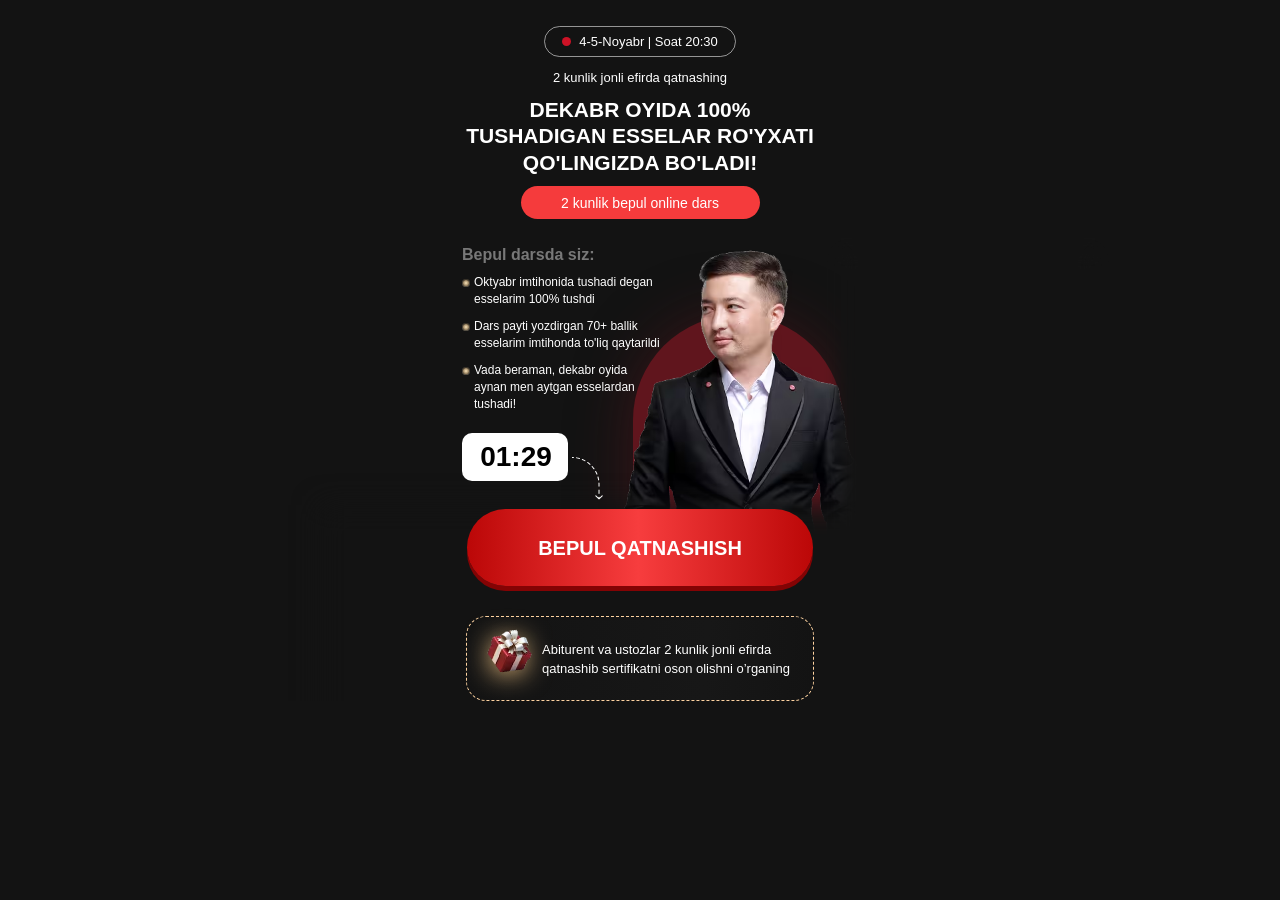
==== a/index.html @ e66f0b99 "push" ====
<!DOCTYPE html>
<html lang="uz">

<head>
  <meta charset="UTF-8" />
  <meta name="viewport" content="width=device-width, initial-scale=1.0" />
  <title>Jaloliddin Meliyev</title>

<!-- Meta Pixel Code -->
<script>
!function(f,b,e,v,n,t,s)
{if(f.fbq)return;n=f.fbq=function(){n.callMethod?
n.callMethod.apply(n,arguments):n.queue.push(arguments)};
if(!f._fbq)f._fbq=n;n.push=n;n.loaded=!0;n.version='2.0';
n.queue=[];t=b.createElement(e);t.async=!0;
t.src=v;s=b.getElementsByTagName(e)[0];
s.parentNode.insertBefore(t,s)}(window, document,'script',
'https://connect.facebook.net/en_US/fbevents.js');
fbq('init', '1679428626937444');
fbq('track', 'PageView');
</script>
<noscript><img height="1" width="1" style="display:none"
src="https://www.facebook.com/tr?id=1679428626937444&ev=PageView&noscript=1"
/></noscript>
<!-- End Meta Pixel Code -->
  <style>
body{font-family:Gilroy, sans-serif;background-color:#131313}.date__container, .date__top{display:flex;align-items:center}.center, .container, .date, .date__inner-list, .date__inner-text{position:relative}.date__inner{width:100%;position:relative;z-index:30}*{margin:0;padding:0;box-sizing:border-box}li, ul{list-style:none;text-decoration:none}.container{max-width:400px;width:100%;margin:0 auto;padding:0 10px}.date{color:#fff;overflow:hidden;display:flex;align-items:center;justify-content:center}.date__top-left{display:flex;align-items:center;justify-content:center;padding:7px 17.13px;border:1px solid #ffffff8c;border-radius:50px}.date__top-left-dot{background-color:#CD1226;width:9px;height:9px;border-radius:50%;margin-right:8px}.date__top-left-title{font-weight:500;font-size:13px}.date__inner-title{position:relative;z-index:31;font-weight:800;font-size:clamp(18.1px, 5.6vw, 21px);text-transform:uppercase;line-height:125%;margin-bottom:10px}.center{padding-top:28px}.date__inner-info{max-width:239px;justify-content:center;width:100%;margin-left:auto;margin-right:auto;display:flex;align-items:center;border-radius:30px;gap:9px;padding:8px 0 7px 0;background-color:#F53B3C;position:relative;z-index:30}.date__bottom-btn{font-weight:800;font-size:20px;border:none;cursor:pointer;border-radius:100px;background:linear-gradient(90deg, #BB0707 0%, #F73D3E 49.52%, #BB0707 100%);box-shadow:0px 5px 0px 0px #840304;width:100%;display:flex;align-items:center;justify-content:center;text-transform:uppercase;position:relative;margin-right:30px;color:white;padding:28px 0 26px;max-width:346px;z-index:30;margin-left:auto;margin-right:auto}.flex{display:flex;align-items:center;gap:54px;margin-bottom:25px}.date__timer{background-color:#fff;color:#000;padding:8px 7px 8px 9px;display:flex;align-items:center;justify-content:center;font-size:28px;width:106px;font-weight:700;border-radius:10px;position:relative;z-index:30}.date__inner-text{font-weight:500;font-size:13px;z-index:20;margin-bottom:12px}.flex{flex-direction:column-reverse;align-items:start;gap:28px}.date{padding-top:26px;text-align:center}.date__container{flex-direction:column;max-width:376px;padding-left:10px;padding-right:10px}.date__top{flex-direction:column;margin-bottom:13px}.date__inner-list{text-align:start;margin-bottom:20px;max-width:199px;width:100%;z-index:30;position:relative}.date__inner-item{font-size:12px;line-height:17px;font-weight:500;font-family:sans-serif;display:flex;align-items:start;gap:4px}.date__inner-item svg{margin-top:5px;flex-shrink:0}.date__inner-item:nth-child(2){margin-bottom:10px}.date__inner-item:nth-child(3){margin-bottom:10px}.date__inner-list-title{font-family:Gilroy, sans-serif;font-size:16px;line-height:16px;margin-bottom:11px;font-weight:800;color:#787878}.gradient{background:#131313;filter:blur(13.416369438171387px);width:200%;left:-40%;height:254px;position:absolute;bottom:-173px;z-index:20}.gradient-right{left:42%;bottom:-149px;transform:rotate(-90deg);filter:blur(7.416369438171387px)}.expert__img{position:absolute;top:30px;width:244px;height:341px;right:-47px;object-fit:contain;object-position:top;margin-left:auto;margin-right:auto;z-index:20}.date__inner-info-text{margin-bottom:0px;text-align:center;font-size:14px;font-weight:500;line-height:18px;font-family:sans-serif}.date__speaker-bg{background:var(--color-red-43, #60151D);border-radius:3000px;height:300px;width:210px;position:absolute;box-shadow:0px 4px 60px 0px #60151D80;top:96px;left:171px}@media screen and (max-width:365px){.date__top-left-title{font-size:11px}}.bonus_sec{position:relative;z-index:30;display:flex;align-items:center;gap:10px;padding:20px 23px 18px 21px;background:linear-gradient(92.38deg, #131313 0.55%, #171717 69.03%, #131313 100%);border:1px dashed #FDD2A0;border-radius:20px;max-width:fit-content;width:100%;margin:0 auto;text-align:left;color:#fff}.bonus_sec-text{margin:0;font-size:clamp(10.4px, 3vw, 13px);line-height:1.5;color:#fff}.gift__img{display:block;transform:translateY(-8px) rotate(12deg);width:44px;height:45px;object-fit:cover;position:relative}.bonus_sec::before{content:"";width:34px;height:34px;background-color:#DCB379;filter:blur(13px);position:absolute;top:22px;left:24px}.registerBtn{cursor:pointer}.timer__box{display:flex;align-items:center;position:relative}.timer__box svg{position:absolute;top:50%;z-index:21;right:-35px}@media (max-width:380px){.date{padding-top:15px}.date__inner-text{margin-bottom:8px}.center{padding-top:21px}.date__inner-list{max-width:175px;margin-bottom:28px}.date__inner-list-title{margin-bottom:14px}.date__inner-item{margin-bottom:14px}.bonus_sec{margin-bottom:24px}}@media (max-width:340px){.gradient-right{left:40%}.expert__img{left:119px}}
  </style>

  <link rel="preload" href="./css/main.css" as="style" onload="this.rel='stylesheet'" />
  <noscript>
    <link rel="stylesheet" href="./css/main.css" />
  </noscript>
</head>

<body>

  <main>
    <div class="date">
      <div class="container date__container">
        <div class="date__inner">
          <div class="date__top">
            <div class="date__top-left">
              <div class="date__top-left-dot"></div>
              <h4 class="date__top-left-title">4-5-Noyabr | Soat 20:30</h4>
            </div>
          </div>
          <p class="date__inner-text">2 kunlik jonli efirda qatnashing</p>
          <h1 class="date__inner-title">
       Dekabr oyida 100% tushadigan esselar ro'yxati qo'lingizda bo'ladi!
          </h1>
          <div class="date__inner-info">
            <p class="date__inner-info-text">
              2 kunlik bepul online dars
            </p>
          </div>
          <div class="center">
            <ul class="date__inner-list">
              <h2 class="date__inner-list-title">Bepul darsda siz:</h2>
              <li class="date__inner-item">
                <svg width="8" height="8" viewBox="0 0 8 8" fill="none" xmlns="http://www.w3.org/2000/svg">
                  <circle cx="4.00011" cy="4.00012" r="3.11111" fill="url(#paint0_radial_188_291)" />
                  <circle cx="4" cy="4" r="3.82222" stroke="url(#paint1_linear_188_291)" stroke-width="0.355556" />
                  <defs>
                    <radialGradient id="paint0_radial_188_291" cx="0" cy="0" r="1" gradientUnits="userSpaceOnUse"
                      gradientTransform="translate(4.00011 4.00012) rotate(90) scale(3.11111)">
                      <stop stop-color="#FCE6BB" />
                      <stop offset="1" stop-color="#897353" />
                    </radialGradient>
                    <linearGradient id="paint1_linear_188_291" x1="4" y1="0" x2="4" y2="8"
                      gradientUnits="userSpaceOnUse">
                      <stop stop-color="#897353" />
                      <stop offset="1" stop-color="#FDE8BF" />
                    </linearGradient>
                  </defs>
                </svg>
                <p>Oktyabr imtihonida tushadi degan esselarim 100% tushdi   </p>
              </li>
              <li class="date__inner-item">
                <svg width="8" height="8" viewBox="0 0 8 8" fill="none" xmlns="http://www.w3.org/2000/svg">
                  <circle cx="4.00011" cy="4.00012" r="3.11111" fill="url(#paint0_radial_188_291)" />
                  <circle cx="4" cy="4" r="3.82222" stroke="url(#paint1_linear_188_291)" stroke-width="0.355556" />
                  <defs>
                    <radialGradient id="paint0_radial_188_291" cx="0" cy="0" r="1" gradientUnits="userSpaceOnUse"
                      gradientTransform="translate(4.00011 4.00012) rotate(90) scale(3.11111)">
                      <stop stop-color="#FCE6BB" />
                      <stop offset="1" stop-color="#897353" />
                    </radialGradient>
                    <linearGradient id="paint1_linear_188_291" x1="4" y1="0" x2="4" y2="8"
                      gradientUnits="userSpaceOnUse">
                      <stop stop-color="#897353" />
                      <stop offset="1" stop-color="#FDE8BF" />
                    </linearGradient>
                  </defs>
                </svg>
                <p>Dars payti yozdirgan 70+ ballik esselarim imtihonda to'liq qaytarildi</p>
              </li>
              <li class="date__inner-item">
                <svg width="8" height="8" viewBox="0 0 8 8" fill="none" xmlns="http://www.w3.org/2000/svg">
                  <circle cx="4.00011" cy="4.00012" r="3.11111" fill="url(#paint0_radial_188_291)" />
                  <circle cx="4" cy="4" r="3.82222" stroke="url(#paint1_linear_188_291)" stroke-width="0.355556" />
                  <defs>
                    <radialGradient id="paint0_radial_188_291" cx="0" cy="0" r="1" gradientUnits="userSpaceOnUse"
                      gradientTransform="translate(4.00011 4.00012) rotate(90) scale(3.11111)">
                      <stop stop-color="#FCE6BB" />
                      <stop offset="1" stop-color="#897353" />
                    </radialGradient>
                    <linearGradient id="paint1_linear_188_291" x1="4" y1="0" x2="4" y2="8"
                      gradientUnits="userSpaceOnUse">
                      <stop stop-color="#897353" />
                      <stop offset="1" stop-color="#FDE8BF" />
                    </linearGradient>
                  </defs>
                </svg>
                <p>Vada beraman, dekabr oyida aynan men aytgan esselardan tushadi!</p>
              </li>
            </ul>

            <img src="./images/speaker.avif" alt="Speaker rasmi" loading="lazy" decoding="async"
              class="expert__img blur-up speakerImg" width="244" height="341">
            <div class="date__speaker-bg"></div>
            <div style="margin-bottom: 30px;">
              <div class="flex">
                <a href="https://t.me/+-ktaa3LgPiExYmMy" target="_blank" rel="noopener noreferrer"
                  style="display:flex;text-decoration:none" class="date__bottom-btn registerBtn">BEPUL QATNASHISH</a>
                <div class="timer__box">
                  <div class="date__timer timer" id="timer">01:30</div>
                  <svg width="31" height="43" viewBox="0 0 31 43" fill="none" xmlns="http://www.w3.org/2000/svg">
                    <path
                      d="M26.66 42.3149C26.8553 42.5101 27.1719 42.5102 27.3671 42.3149L30.5492 39.133C30.7445 38.9378 30.7445 38.6212 30.5492 38.4259C30.354 38.2306 30.0374 38.2306 29.8421 38.4259L27.0136 41.2542L24.1853 38.4257C23.99 38.2305 23.6734 38.2304 23.4781 38.4257C23.2829 38.621 23.2829 38.9375 23.4781 39.1328L26.66 42.3149ZM27.014 27.475L27.514 27.475L27.014 27.475ZM1.48858 1.03894C1.76432 1.0538 1.9999 0.842318 2.01476 0.566575C2.02963 0.290833 1.81814 0.0552519 1.5424 0.0403908L1.51549 0.539666L1.48858 1.03894ZM4.6086 0.378193C4.33625 0.332602 4.07851 0.516427 4.03291 0.78878C3.98732 1.06113 4.17115 1.31888 4.4435 1.36447L4.52605 0.871331L4.6086 0.378193ZM7.34189 2.01968C7.60737 2.0957 7.8842 1.94211 7.96021 1.67663C8.03623 1.41116 7.88264 1.13433 7.61717 1.05831L7.47953 1.539L7.34189 2.01968ZM10.5293 2.07361C10.2741 1.9681 9.98173 2.08945 9.87623 2.34465C9.77072 2.59984 9.89207 2.89224 10.1473 2.99774L10.3383 2.53568L10.5293 2.07361ZM12.8251 4.28622C13.0668 4.41977 13.371 4.33211 13.5045 4.09041C13.6381 3.84872 13.5504 3.54451 13.3087 3.41096L13.0669 3.84859L12.8251 4.28622ZM15.9203 5.05188C15.6951 4.89209 15.3829 4.94513 15.2232 5.17034C15.0634 5.39556 15.1164 5.70766 15.3416 5.86746L15.6309 5.45967L15.9203 5.05188ZM17.6657 7.72009C17.8716 7.904 18.1877 7.88612 18.3716 7.68014C18.5556 7.47416 18.5377 7.15808 18.3317 6.97416L17.9987 7.34712L17.6657 7.72009ZM20.5139 9.15323C20.3296 8.94751 20.0135 8.93007 19.8078 9.11429C19.6021 9.2985 19.5847 9.6146 19.7689 9.82032L20.1414 9.48677L20.5139 9.15323ZM21.6248 12.1417C21.7849 12.3667 22.0971 12.4193 22.3221 12.2592C22.5471 12.0991 22.5997 11.7869 22.4396 11.5619L22.0322 11.8518L21.6248 12.1417ZM24.0842 14.1711C23.9503 13.9296 23.646 13.8424 23.4045 13.9763C23.163 14.1102 23.0757 14.4145 23.2096 14.656L23.6469 14.4136L24.0842 14.1711ZM24.5019 17.332C24.6078 17.587 24.9003 17.708 25.1554 17.6021C25.4104 17.4962 25.5314 17.2037 25.4255 16.9486L24.9637 17.1403L24.5019 17.332ZM26.4449 19.8593C26.3685 19.594 26.0915 19.4408 25.8261 19.5172C25.5607 19.5936 25.4076 19.8706 25.4839 20.136L25.9644 19.9977L26.4449 19.8593ZM26.1433 23.0334C26.1892 23.3057 26.4473 23.4892 26.7195 23.4432C26.9918 23.3972 27.1753 23.1392 27.1293 22.8669L26.6363 22.9502L26.1433 23.0334ZM27.4715 25.9327C27.4562 25.6569 27.2203 25.4458 26.9446 25.461C26.6689 25.4763 26.4577 25.7122 26.473 25.9879L26.9722 25.9603L27.4715 25.9327ZM26.5139 29.2858C26.5139 29.5619 26.7378 29.7858 27.0139 29.7858C27.2901 29.7858 27.5139 29.5619 27.5139 29.2858L27.0139 29.2858L26.5139 29.2858ZM27.5138 32.9074C27.5138 32.6312 27.29 32.4074 27.0139 32.4074C26.7377 32.4074 26.5138 32.6312 26.5138 32.9074L27.0138 32.9074L27.5138 32.9074ZM26.5137 36.5289C26.5137 36.8051 26.7376 37.0289 27.0137 37.029C27.2899 37.029 27.5137 36.8051 27.5137 36.529L27.0137 36.529L26.5137 36.5289ZM27.5136 40.1506C27.5136 39.8744 27.2898 39.6506 27.0136 39.6505C26.7375 39.6505 26.5136 39.8744 26.5136 40.1505L27.0136 40.1505L27.5136 40.1506ZM0.000723284 0.50005L0.00144752 1.00005C0.500537 0.999328 0.996368 1.01241 1.48858 1.03894L1.51549 0.539666L1.5424 0.0403908C1.03179 0.0128714 0.517533 -0.00069876 -9.41606e-07 5.10443e-05L0.000723284 0.50005ZM4.52605 0.871331L4.4435 1.36447C5.42918 1.52947 6.39638 1.74895 7.34189 2.01968L7.47953 1.539L7.61717 1.05831C6.63563 0.777265 5.63166 0.549453 4.6086 0.378193L4.52605 0.871331ZM10.3383 2.53568L10.1473 2.99774C11.0671 3.37801 11.9608 3.80864 12.8251 4.28622L13.0669 3.84859L13.3087 3.41096C12.4118 2.91531 11.4841 2.46833 10.5293 2.07361L10.3383 2.53568ZM15.6309 5.45967L15.3416 5.86746C16.1511 6.44181 16.927 7.06053 17.6657 7.72009L17.9987 7.34712L18.3317 6.97416C17.5653 6.28985 16.7603 5.64786 15.9203 5.05188L15.6309 5.45967ZM20.1414 9.48677L19.7689 9.82032C20.4295 10.5581 21.0493 11.333 21.6248 12.1417L22.0322 11.8518L22.4396 11.5619C21.8424 10.7228 21.1993 9.91866 20.5139 9.15323L20.1414 9.48677ZM23.6469 14.4136L23.2096 14.656C23.6884 15.5196 24.1203 16.4127 24.5019 17.332L24.9637 17.1403L25.4255 16.9486C25.0294 15.9944 24.5811 15.0674 24.0842 14.1711L23.6469 14.4136ZM25.9644 19.9977L25.4839 20.136C25.756 21.0811 25.9769 22.048 26.1433 23.0334L26.6363 22.9502L27.1293 22.8669C26.9566 21.8441 26.7274 20.8405 26.4449 19.8593L25.9644 19.9977ZM26.9722 25.9603L26.473 25.9879C26.5002 26.4801 26.514 26.9759 26.514 27.475L27.014 27.475L27.514 27.475C27.514 26.9575 27.4997 26.4432 27.4715 25.9327L26.9722 25.9603ZM27.014 27.475L26.514 27.475L26.5139 29.2858L27.0139 29.2858L27.5139 29.2858L27.514 27.475L27.014 27.475ZM27.0138 32.9074L26.5138 32.9074L26.5137 36.5289L27.0137 36.529L27.5137 36.529L27.5138 32.9074L27.0138 32.9074ZM27.0136 40.1505L26.5136 40.1505L26.5136 41.9613L27.0136 41.9613L27.5136 41.9614L27.5136 40.1506L27.0136 40.1505Z"
                      fill="white" />
                  </svg>
                </div>
              </div>
            </div>
            <div class="gradient"></div>
            <div class="gradient gradient-right"></div>
          </div>
        </div>

        <a href="https://t.me/+-ktaa3LgPiExYmMy" target="_blank" rel="noopener noreferrer"
          style="display:flex;text-decoration:none" class="bonus_sec registerBtn">
          <img src="./images/gift.avif" alt="gift" width="67" height="58" loading="lazy" class="gift__img">
          <div>
            <p class="bonus_sec-text">Abiturent va ustozlar 2 kunlik jonli efirda <br> qatnashib sertifikatni oson olishni o’rganing</p>
          </div>
        </a>
      </div>
    </div>
  </main>

  <!-- ============ Modal ============ -->
  <!-- Registration form temporarily disabled.
<div id="registrationModal" class="homeModal registration-modal" style="display: none">
    <div class="homeModalOverlay registration-modal__overlay"></div>
    <div class="homeFormContainer registration-modal__container">
      <button class="closeButton registration-modal__close-button" id="closeModalBtn">
        <svg xmlns="http://www.w3.org/2000/svg" width="16" height="16" viewBox="0 0 12 12" fill="none">
          <path d="M1 11L11 1M1 1.00001L11 11" stroke="currentColor" stroke-width="1.5" stroke-linecap="round" />
        </svg>
      </button>
      <div class="homeFormTop registration-modal__top">
        <h1 class="homeFormTopTitle registration-modal__title">
          Ro'yxatdan o‘tish uchun ma'lumotlaringizni kiriting!
        </h1>
      </div>
      <form class="registration-form" id="registrationForm" name="contact-form" autocomplete="off">
        
        <div class="HomeFormRow registration-form__row">
          <label class="HomeFormRowLabel registration-form__label" for="name">Ismingiz:</label>
          <input class="HomeFormRowInput registration-form__input" type="text" id="name" name="name"
            placeholder="Ismingizni kiriting" autocomplete="off" />
          <p class="homeFormErrorText registration-form__error" id="nameError" style="display: none">
            ❌ Ismingizni kiriting!
          </p>
        </div>

        
        <div class="HomeFormRow registration-form__row">
          <label class="HomeFormRowLabel registration-form__label" for="phone">Telefon raqamingiz:</label>

          <div class="phone-input-container registration-form__phone">
            
            <button type="button" class="selected-country registration-form__country-button" id="selectedCountry">
              <span class="selected-flag registration-form__country-flag" id="selectedCountryFlag">🇺🇿</span>

              <svg class="registration-form__country-icon" id="dropdownIcon" xmlns="http://www.w3.org/2000/svg"
                width="16" height="16" viewBox="0 0 24 24" fill="none" stroke="currentColor" stroke-width="2"
                stroke-linecap="round" stroke-linejoin="round">
                <polyline points="6 9 12 15 18 9"></polyline>
              </svg>
              <span class="selected-code registration-form__country-code" id="selectedCountryCodeText">+998</span>
            </button>

            
            <div class="country-dropdown registration-form__country-dropdown" id="countryDropdown" style="display:none">
            </div>

            
            <div class="phone-field registration-form__phone-field">
              <input class="HomeFormRowInput phone-input registration-form__input registration-form__input--phone"
                type="tel" id="phone" name="phone" inputmode="numeric" placeholder="88 888 88 88" autocomplete="off"
                style="border: none; background-color: transparent;padding-left: 5px;" />
            </div>
          </div>

          <p class="homeFormErrorText registration-form__error" id="phoneError" style="display:none">
            ❌ Telefon raqam mos emas!
          </p>
        </div>


        <button type="submit" class="HomeFormBtn registration-form__submit" id="submitBtn">
          DAVOM ETISH
        </button>
      </form>

    </div>
  </div>

  End registration form. -->

  <script defer src="/js/phoneFormatter.js"></script>
  <script defer src="/js/app.js"></script>
    <script defer>(function(){document.querySelectorAll(".registerBtn").forEach(function(b){b.addEventListener("click",function(e){e.preventDefault();if(typeof fbq==="function")fbq("track","Purchase",{value:100000,currency:"UZS"});setTimeout(function(){window.location.href=b.href},300)})})})();</script>
</body>

</html>
---- a/css/main.css ----
@font-face { font-family: "Gilroy"; src: url("/font/Gilroy-ExtraBold.woff2") format("woff2"); font-weight: 800; font-display: swap; } @font-face { font-family: "Gilroy"; src: url("/font/Gilroy-Medium.subset.woff2") format("woff2"); font-weight: 500; font-display: swap; } @font-face { font-family: "Gilroy"; src: url("/font/Gilroy-Regular.subset.woff2") format("woff2"); font-weight: 400; font-display: swap; } .homeModal, .homeModalOverlay { position: fixed; top: 0; height: 100vh; width: 100%; left: 0; } .homeModal { z-index: 30; justify-content: center; align-items: center; display: flex; } .homeModalOverlay { background-color: rgba(0, 0, 0, 0.3); backdrop-filter: blur(5px); } .homeFormContainer { position: relative; z-index: 30; background-color: #fff; color: #000; border-radius: 8px; padding: 20px 40px 40px; width: 100%; max-width: 520px; box-shadow: 0 4px 12px rgba(0, 0, 0, 0.1); margin: 0 20px; position: fixed; top: 50%; left: 50%; transform: translate(-50%, -50%); } .homeFormTop { display: flex; justify-content: space-between; } .homeFormTopTitle { font-family: Inter, sans-serif; font-size: clamp(21px, 6.6vw, 24px); margin: 0 0 20px; color: #000; font-weight: 600; text-align: center; margin-left: auto; margin-right: auto; } .closeButton { background: 0 0; border: none; cursor: pointer; padding: 4px; justify-content: center; align-items: center; display: flex; position: absolute; top: 20px; right: 20px; color: #000; } .homeFormErrorText { color: #e53e3e; margin-bottom: 12px; font-size: 14px; font-family: system-ui, -apple-system, BlinkMacSystemFont, "Segoe UI", sans-serif; padding-top: 5px; padding-bottom: 5px; } .HomeFormRowInput, .HomeFormRowLabel { font-family: system-ui, -apple-system, BlinkMacSystemFont, "Segoe UI", sans-serif; font-size: 18px; } .HomeFormRow { margin-bottom: 20px; } .HomeFormRowLabel { display: block; margin-bottom: 6px; color: #000; } .HomeFormRowInput { width: 100%; padding: 10px 16px; border: 1px solid #c9c9c9; min-height: 48px; background-color: #f3f7f8; border-radius: 6px; font-weight: 400; outline: 0; height: 50px; transition: border-color 0.2s; } .HomeFormRowInput:focus { border-color: #BB0707; } .HomeFormRowInput::placeholder { color: #aaa; } .HomeFormBtn { font-family: sans-serif; height: 60px; width: 100%; cursor: pointer; border-radius: 18px; transition: 0.3s; font-weight: 700; font-size: 28px; color: white; background: linear-gradient(90deg, #BB0707 0%, #F73D3E 49.52%, #BB0707 100%); box-shadow: 0px 5px 0px 0px #840304; text-transform: uppercase; border: none; position: relative; display: flex; align-items: center; justify-content: center; } .phone-input-container { display: flex; align-items: center; position: relative; border: 1px solid #c9c9c9; background-color: transparent; border-radius: 6px; } .phone-input-container:focus { border-color: #e71f1f; } .selected-code { display: flex; margin-left: 10px; } .country-selector { position: relative; margin-right: 10px; } .selected-country { color: #000; display: flex; align-items: center; padding: 10px; padding-right: 0; border-radius: 6px; cursor: pointer; min-height: 50px; font-family: sans-serif !important; font-size: 18px; font-weight: 400 !important; min-width: max-content; border: none; background-color: transparent; } .country-dropdown { position: absolute; top: 110%; left: 0; width: 100%; background-color: #fff; border: 1px solid #c9c9c9; border-radius: 6px; box-shadow: 0 4px 12px rgba(0, 0, 0, 0.1); z-index: 40; max-height: 200px; overflow-y: auto; font-family: sans-serif !important; font-weight: 400 !important; } .country-option { display: flex; justify-content: space-between; align-items: center; padding: 10px; cursor: pointer; font-family: sans-serif; font-weight: 400 !important; } .country-option:hover { background-color: #f3f7f8; } .country-option.selected { background-color: #e6f0fa; } @media screen and (max-width: 768px) { .homeFormContainer { max-width: 100%; padding: 80px 20px 20px; margin: 0; border-radius: 6px; height: 100vh; } .homeFormTopTitle { text-align: center; max-width: 408px; margin-left: auto; margin-right: auto; font-weight: 700; margin-bottom: 15px; } .homeFormTop { flex-direction: column; align-items: flex-start; } .closeButton { width: 100%; height: 50px; background-color: #000; color: #fff; padding-right: 20px; top: 0; left: 0; justify-content: end; } .homeFormErrorText { font-size: 12px; margin-bottom: 8px; } .HomeFormRowLabel { margin-bottom: 6px; } .HomeFormRowInput { padding: 0 12px; min-height: 40px; background-color: transparent; } .HomeFormRowInput::placeholder { color: #a3a3a3; } .HomeFormBtn { font-size: 18px; font-weight: 700; margin-top: 24px; } } @media screen and (max-width: 480px) { .homeFormContainer { max-width: 100%; padding: 80px 20px 20px; margin: 0; border-radius: 6px; height: 100vh; } .homeFormTopTitle { text-align: center; margin: 0 auto 15px; } .homeFormErrorText { font-size: 12px; margin-bottom: 8px; } .HomeFormRowLabel { margin-bottom: 6px; } .HomeFormRowInput { padding: 0 12px; min-height: 40px; background-color: transparent; border-radius: 10px; } .HomeFormRowInput::placeholder { color: #a3a3a3; } .HomeFormBtn { font-size: 16px; padding: 10px 0; margin-top: 24px; height: 50px; } }
---- a/css/main.css ----
@font-face { font-family: "Gilroy"; src: url("/font/Gilroy-ExtraBold.woff2") format("woff2"); font-weight: 800; font-display: swap; } @font-face { font-family: "Gilroy"; src: url("/font/Gilroy-Medium.subset.woff2") format("woff2"); font-weight: 500; font-display: swap; } @font-face { font-family: "Gilroy"; src: url("/font/Gilroy-Regular.subset.woff2") format("woff2"); font-weight: 400; font-display: swap; } .homeModal, .homeModalOverlay { position: fixed; top: 0; height: 100vh; width: 100%; left: 0; } .homeModal { z-index: 30; justify-content: center; align-items: center; display: flex; } .homeModalOverlay { background-color: rgba(0, 0, 0, 0.3); backdrop-filter: blur(5px); } .homeFormContainer { position: relative; z-index: 30; background-color: #fff; color: #000; border-radius: 8px; padding: 20px 40px 40px; width: 100%; max-width: 520px; box-shadow: 0 4px 12px rgba(0, 0, 0, 0.1); margin: 0 20px; position: fixed; top: 50%; left: 50%; transform: translate(-50%, -50%); } .homeFormTop { display: flex; justify-content: space-between; } .homeFormTopTitle { font-family: Inter, sans-serif; font-size: clamp(21px, 6.6vw, 24px); margin: 0 0 20px; color: #000; font-weight: 600; text-align: center; margin-left: auto; margin-right: auto; } .closeButton { background: 0 0; border: none; cursor: pointer; padding: 4px; justify-content: center; align-items: center; display: flex; position: absolute; top: 20px; right: 20px; color: #000; } .homeFormErrorText { color: #e53e3e; margin-bottom: 12px; font-size: 14px; font-family: system-ui, -apple-system, BlinkMacSystemFont, "Segoe UI", sans-serif; padding-top: 5px; padding-bottom: 5px; } .HomeFormRowInput, .HomeFormRowLabel { font-family: system-ui, -apple-system, BlinkMacSystemFont, "Segoe UI", sans-serif; font-size: 18px; } .HomeFormRow { margin-bottom: 20px; } .HomeFormRowLabel { display: block; margin-bottom: 6px; color: #000; } .HomeFormRowInput { width: 100%; padding: 10px 16px; border: 1px solid #c9c9c9; min-height: 48px; background-color: #f3f7f8; border-radius: 6px; font-weight: 400; outline: 0; height: 50px; transition: border-color 0.2s; } .HomeFormRowInput:focus { border-color: #BB0707; } .HomeFormRowInput::placeholder { color: #aaa; } .HomeFormBtn { font-family: sans-serif; height: 60px; width: 100%; cursor: pointer; border-radius: 18px; transition: 0.3s; font-weight: 700; font-size: 28px; color: white; background: linear-gradient(90deg, #BB0707 0%, #F73D3E 49.52%, #BB0707 100%); box-shadow: 0px 5px 0px 0px #840304; text-transform: uppercase; border: none; position: relative; display: flex; align-items: center; justify-content: center; } .phone-input-container { display: flex; align-items: center; position: relative; border: 1px solid #c9c9c9; background-color: transparent; border-radius: 6px; } .phone-input-container:focus { border-color: #e71f1f; } .selected-code { display: flex; margin-left: 10px; } .country-selector { position: relative; margin-right: 10px; } .selected-country { color: #000; display: flex; align-items: center; padding: 10px; padding-right: 0; border-radius: 6px; cursor: pointer; min-height: 50px; font-family: sans-serif !important; font-size: 18px; font-weight: 400 !important; min-width: max-content; border: none; background-color: transparent; } .country-dropdown { position: absolute; top: 110%; left: 0; width: 100%; background-color: #fff; border: 1px solid #c9c9c9; border-radius: 6px; box-shadow: 0 4px 12px rgba(0, 0, 0, 0.1); z-index: 40; max-height: 200px; overflow-y: auto; font-family: sans-serif !important; font-weight: 400 !important; } .country-option { display: flex; justify-content: space-between; align-items: center; padding: 10px; cursor: pointer; font-family: sans-serif; font-weight: 400 !important; } .country-option:hover { background-color: #f3f7f8; } .country-option.selected { background-color: #e6f0fa; } @media screen and (max-width: 768px) { .homeFormContainer { max-width: 100%; padding: 80px 20px 20px; margin: 0; border-radius: 6px; height: 100vh; } .homeFormTopTitle { text-align: center; max-width: 408px; margin-left: auto; margin-right: auto; font-weight: 700; margin-bottom: 15px; } .homeFormTop { flex-direction: column; align-items: flex-start; } .closeButton { width: 100%; height: 50px; background-color: #000; color: #fff; padding-right: 20px; top: 0; left: 0; justify-content: end; } .homeFormErrorText { font-size: 12px; margin-bottom: 8px; } .HomeFormRowLabel { margin-bottom: 6px; } .HomeFormRowInput { padding: 0 12px; min-height: 40px; background-color: transparent; } .HomeFormRowInput::placeholder { color: #a3a3a3; } .HomeFormBtn { font-size: 18px; font-weight: 700; margin-top: 24px; } } @media screen and (max-width: 480px) { .homeFormContainer { max-width: 100%; padding: 80px 20px 20px; margin: 0; border-radius: 6px; height: 100vh; } .homeFormTopTitle { text-align: center; margin: 0 auto 15px; } .homeFormErrorText { font-size: 12px; margin-bottom: 8px; } .HomeFormRowLabel { margin-bottom: 6px; } .HomeFormRowInput { padding: 0 12px; min-height: 40px; background-color: transparent; border-radius: 10px; } .HomeFormRowInput::placeholder { color: #a3a3a3; } .HomeFormBtn { font-size: 16px; padding: 10px 0; margin-top: 24px; height: 50px; } }
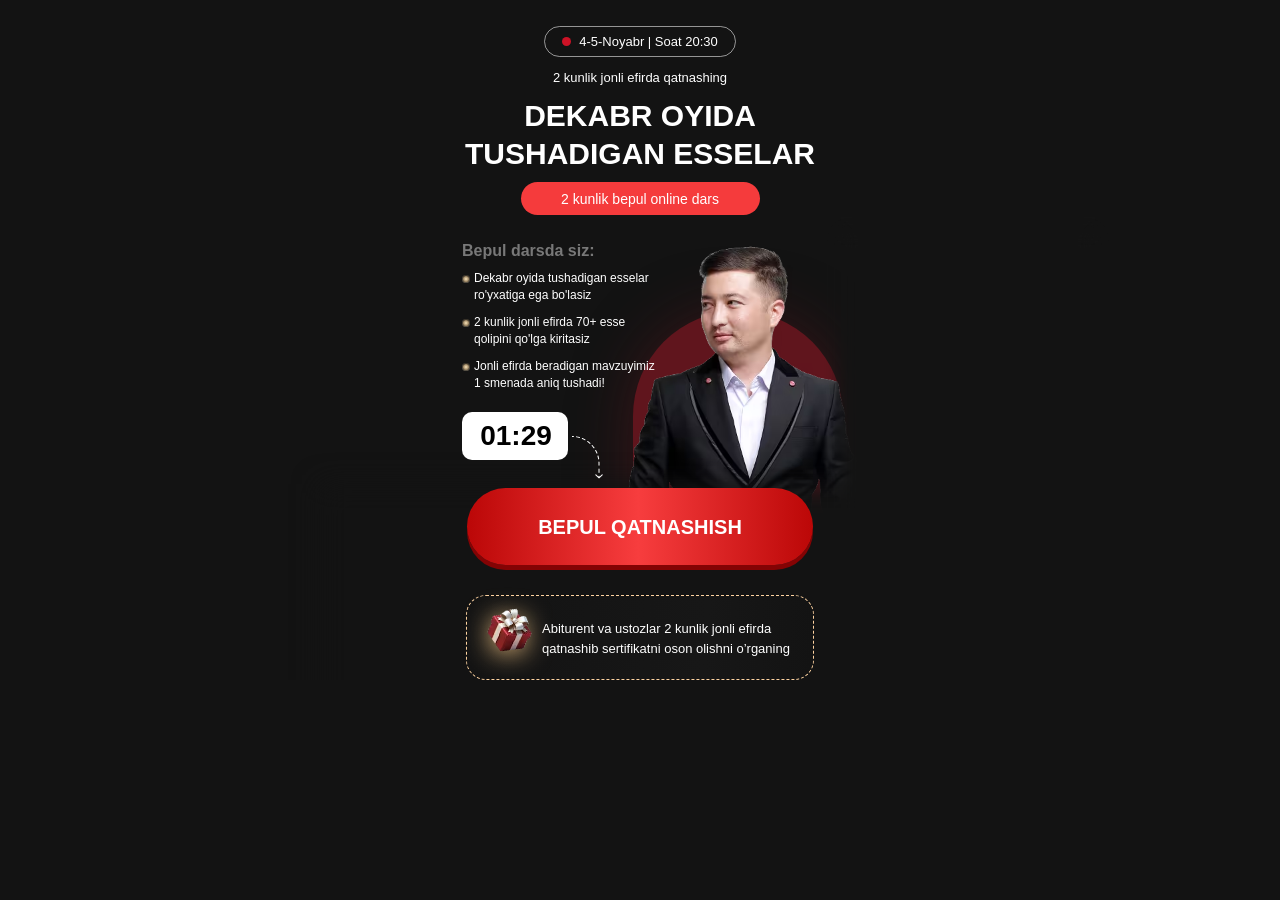
==== commit a5988483: "push" ====
--- a/a/index.html
+++ b/a/index.html
@@ -24,7 +24,7 @@
 /></noscript>
 <!-- End Meta Pixel Code -->
   <style>
-body{font-family:Gilroy, sans-serif;background-color:#131313}.date__container, .date__top{display:flex;align-items:center}.center, .container, .date, .date__inner-list, .date__inner-text{position:relative}.date__inner{width:100%;position:relative;z-index:30}*{margin:0;padding:0;box-sizing:border-box}li, ul{list-style:none;text-decoration:none}.container{max-width:400px;width:100%;margin:0 auto;padding:0 10px}.date{color:#fff;overflow:hidden;display:flex;align-items:center;justify-content:center}.date__top-left{display:flex;align-items:center;justify-content:center;padding:7px 17.13px;border:1px solid #ffffff8c;border-radius:50px}.date__top-left-dot{background-color:#CD1226;width:9px;height:9px;border-radius:50%;margin-right:8px}.date__top-left-title{font-weight:500;font-size:13px}.date__inner-title{position:relative;z-index:31;font-weight:800;font-size:clamp(18.1px, 5.6vw, 21px);text-transform:uppercase;line-height:125%;margin-bottom:10px}.center{padding-top:28px}.date__inner-info{max-width:239px;justify-content:center;width:100%;margin-left:auto;margin-right:auto;display:flex;align-items:center;border-radius:30px;gap:9px;padding:8px 0 7px 0;background-color:#F53B3C;position:relative;z-index:30}.date__bottom-btn{font-weight:800;font-size:20px;border:none;cursor:pointer;border-radius:100px;background:linear-gradient(90deg, #BB0707 0%, #F73D3E 49.52%, #BB0707 100%);box-shadow:0px 5px 0px 0px #840304;width:100%;display:flex;align-items:center;justify-content:center;text-transform:uppercase;position:relative;margin-right:30px;color:white;padding:28px 0 26px;max-width:346px;z-index:30;margin-left:auto;margin-right:auto}.flex{display:flex;align-items:center;gap:54px;margin-bottom:25px}.date__timer{background-color:#fff;color:#000;padding:8px 7px 8px 9px;display:flex;align-items:center;justify-content:center;font-size:28px;width:106px;font-weight:700;border-radius:10px;position:relative;z-index:30}.date__inner-text{font-weight:500;font-size:13px;z-index:20;margin-bottom:12px}.flex{flex-direction:column-reverse;align-items:start;gap:28px}.date{padding-top:26px;text-align:center}.date__container{flex-direction:column;max-width:376px;padding-left:10px;padding-right:10px}.date__top{flex-direction:column;margin-bottom:13px}.date__inner-list{text-align:start;margin-bottom:20px;max-width:199px;width:100%;z-index:30;position:relative}.date__inner-item{font-size:12px;line-height:17px;font-weight:500;font-family:sans-serif;display:flex;align-items:start;gap:4px}.date__inner-item svg{margin-top:5px;flex-shrink:0}.date__inner-item:nth-child(2){margin-bottom:10px}.date__inner-item:nth-child(3){margin-bottom:10px}.date__inner-list-title{font-family:Gilroy, sans-serif;font-size:16px;line-height:16px;margin-bottom:11px;font-weight:800;color:#787878}.gradient{background:#131313;filter:blur(13.416369438171387px);width:200%;left:-40%;height:254px;position:absolute;bottom:-173px;z-index:20}.gradient-right{left:42%;bottom:-149px;transform:rotate(-90deg);filter:blur(7.416369438171387px)}.expert__img{position:absolute;top:30px;width:244px;height:341px;right:-47px;object-fit:contain;object-position:top;margin-left:auto;margin-right:auto;z-index:20}.date__inner-info-text{margin-bottom:0px;text-align:center;font-size:14px;font-weight:500;line-height:18px;font-family:sans-serif}.date__speaker-bg{background:var(--color-red-43, #60151D);border-radius:3000px;height:300px;width:210px;position:absolute;box-shadow:0px 4px 60px 0px #60151D80;top:96px;left:171px}@media screen and (max-width:365px){.date__top-left-title{font-size:11px}}.bonus_sec{position:relative;z-index:30;display:flex;align-items:center;gap:10px;padding:20px 23px 18px 21px;background:linear-gradient(92.38deg, #131313 0.55%, #171717 69.03%, #131313 100%);border:1px dashed #FDD2A0;border-radius:20px;max-width:fit-content;width:100%;margin:0 auto;text-align:left;color:#fff}.bonus_sec-text{margin:0;font-size:clamp(10.4px, 3vw, 13px);line-height:1.5;color:#fff}.gift__img{display:block;transform:translateY(-8px) rotate(12deg);width:44px;height:45px;object-fit:cover;position:relative}.bonus_sec::before{content:"";width:34px;height:34px;background-color:#DCB379;filter:blur(13px);position:absolute;top:22px;left:24px}.registerBtn{cursor:pointer}.timer__box{display:flex;align-items:center;position:relative}.timer__box svg{position:absolute;top:50%;z-index:21;right:-35px}@media (max-width:380px){.date{padding-top:15px}.date__inner-text{margin-bottom:8px}.center{padding-top:21px}.date__inner-list{max-width:175px;margin-bottom:28px}.date__inner-list-title{margin-bottom:14px}.date__inner-item{margin-bottom:14px}.bonus_sec{margin-bottom:24px}}@media (max-width:340px){.gradient-right{left:40%}.expert__img{left:119px}}
+body{font-family:Gilroy, sans-serif;background-color:#131313}.date__container, .date__top{display:flex;align-items:center}.center, .container, .date, .date__inner-list, .date__inner-text{position:relative}.date__inner{width:100%;position:relative;z-index:30}*{margin:0;padding:0;box-sizing:border-box}li, ul{list-style:none;text-decoration:none}.container{max-width:400px;width:100%;margin:0 auto;padding:0 10px}.date{color:#fff;overflow:hidden;display:flex;align-items:center;justify-content:center}.date__top-left{display:flex;align-items:center;justify-content:center;padding:7px 17.13px;border:1px solid #ffffff8c;border-radius:50px}.date__top-left-dot{background-color:#CD1226;width:9px;height:9px;border-radius:50%;margin-right:8px}.date__top-left-title{font-weight:500;font-size:13px}.date__inner-title{position:relative;z-index:31;font-weight:800;font-size:clamp(24px, 7.6vw, 30px);text-transform:uppercase;line-height:125%;margin-bottom:10px}.center{padding-top:28px}.date__inner-info{max-width:239px;justify-content:center;width:100%;margin-left:auto;margin-right:auto;display:flex;align-items:center;border-radius:30px;gap:9px;padding:8px 0 7px 0;background-color:#F53B3C;position:relative;z-index:30}.date__bottom-btn{font-weight:800;font-size:20px;border:none;cursor:pointer;border-radius:100px;background:linear-gradient(90deg, #BB0707 0%, #F73D3E 49.52%, #BB0707 100%);box-shadow:0px 5px 0px 0px #840304;width:100%;display:flex;align-items:center;justify-content:center;text-transform:uppercase;position:relative;margin-right:30px;color:white;padding:28px 0 26px;max-width:346px;z-index:30;margin-left:auto;margin-right:auto}.flex{display:flex;align-items:center;gap:54px;margin-bottom:25px}.date__timer{background-color:#fff;color:#000;padding:8px 7px 8px 9px;display:flex;align-items:center;justify-content:center;font-size:28px;width:106px;font-weight:700;border-radius:10px;position:relative;z-index:30}.date__inner-text{font-weight:500;font-size:13px;z-index:20;margin-bottom:12px}.flex{flex-direction:column-reverse;align-items:start;gap:28px}.date{padding-top:26px;text-align:center}.date__container{flex-direction:column;max-width:376px;padding-left:10px;padding-right:10px}.date__top{flex-direction:column;margin-bottom:13px}.date__inner-list{text-align:start;margin-bottom:20px;max-width:199px;width:100%;z-index:30;position:relative}.date__inner-item{font-size:12px;line-height:17px;font-weight:500;font-family:sans-serif;display:flex;align-items:start;gap:4px}.date__inner-item svg{margin-top:5px;flex-shrink:0}.date__inner-item:nth-child(2){margin-bottom:10px}.date__inner-item:nth-child(3){margin-bottom:10px}.date__inner-list-title{font-family:Gilroy, sans-serif;font-size:16px;line-height:16px;margin-bottom:11px;font-weight:800;color:#787878}.gradient{background:#131313;filter:blur(13.416369438171387px);width:200%;left:-40%;height:254px;position:absolute;bottom:-173px;z-index:20}.gradient-right{left:42%;bottom:-149px;transform:rotate(-90deg);filter:blur(7.416369438171387px)}.expert__img{position:absolute;top:30px;width:244px;height:341px;right:-47px;object-fit:contain;object-position:top;margin-left:auto;margin-right:auto;z-index:20}.date__inner-info-text{margin-bottom:0px;text-align:center;font-size:14px;font-weight:500;line-height:18px;font-family:sans-serif}.date__speaker-bg{background:var(--color-red-43, #60151D);border-radius:3000px;height:300px;width:210px;position:absolute;box-shadow:0px 4px 60px 0px #60151D80;top:96px;left:171px}@media screen and (max-width:365px){.date__top-left-title{font-size:11px}}.bonus_sec{position:relative;z-index:30;display:flex;align-items:center;gap:10px;padding:20px 23px 18px 21px;background:linear-gradient(92.38deg, #131313 0.55%, #171717 69.03%, #131313 100%);border:1px dashed #FDD2A0;border-radius:20px;max-width:fit-content;width:100%;margin:0 auto;text-align:left;color:#fff}.bonus_sec-text{margin:0;font-size:clamp(10.4px, 3vw, 13px);line-height:1.5;color:#fff}.gift__img{display:block;transform:translateY(-8px) rotate(12deg);width:44px;height:45px;object-fit:cover;position:relative}.bonus_sec::before{content:"";width:34px;height:34px;background-color:#DCB379;filter:blur(13px);position:absolute;top:22px;left:24px}.registerBtn{cursor:pointer}.timer__box{display:flex;align-items:center;position:relative}.timer__box svg{position:absolute;top:50%;z-index:21;right:-35px}@media (max-width:380px){.date{padding-top:15px}.date__inner-text{margin-bottom:8px}.center{padding-top:21px}.date__inner-list{max-width:175px;margin-bottom:28px}.date__inner-list-title{margin-bottom:14px}.date__inner-item{margin-bottom:14px}.bonus_sec{margin-bottom:24px}}@media (max-width:340px){.gradient-right{left:40%}.expert__img{left:119px}}
   </style>
 
   <link rel="preload" href="./css/main.css" as="style" onload="this.rel='stylesheet'" />
@@ -47,7 +47,7 @@
           </div>
           <p class="date__inner-text">2 kunlik jonli efirda qatnashing</p>
           <h1 class="date__inner-title">
-       Dekabr oyida 100% tushadigan esselar ro'yxati qo'lingizda bo'ladi!
+      dekabr oyida <br> tushadigan esselar 
           </h1>
           <div class="date__inner-info">
             <p class="date__inner-info-text">
@@ -74,7 +74,7 @@
                     </linearGradient>
                   </defs>
                 </svg>
-                <p>Oktyabr imtihonida tushadi degan esselarim 100% tushdi   </p>
+                <p>Dekabr oyida tushadigan esselar ro'yxatiga ega bo'lasiz</p>
               </li>
               <li class="date__inner-item">
                 <svg width="8" height="8" viewBox="0 0 8 8" fill="none" xmlns="http://www.w3.org/2000/svg">
@@ -93,7 +93,7 @@
                     </linearGradient>
                   </defs>
                 </svg>
-                <p>Dars payti yozdirgan 70+ ballik esselarim imtihonda to'liq qaytarildi</p>
+                <p>2 kunlik jonli efirda 70+ esse qolipini qo'lga kiritasiz</p>
               </li>
               <li class="date__inner-item">
                 <svg width="8" height="8" viewBox="0 0 8 8" fill="none" xmlns="http://www.w3.org/2000/svg">
@@ -112,7 +112,7 @@
                     </linearGradient>
                   </defs>
                 </svg>
-                <p>Vada beraman, dekabr oyida aynan men aytgan esselardan tushadi!</p>
+                <p>Jonli efirda beradigan mavzuyimiz 1 smenada aniq tushadi!</p>
               </li>
             </ul>
 
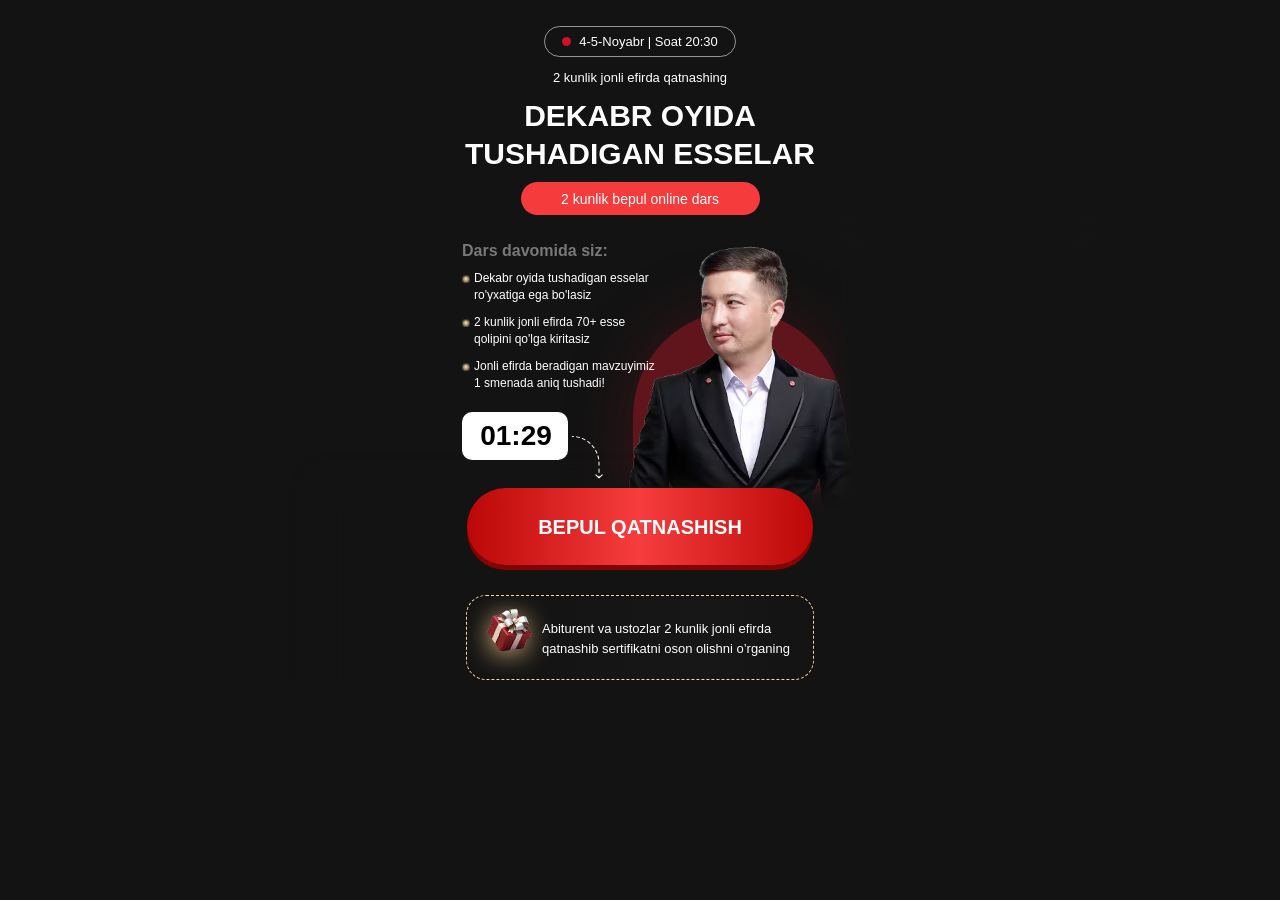
==== commit 08340daa: "push" ====
--- a/a/index.html
+++ b/a/index.html
@@ -56,7 +56,7 @@
           </div>
           <div class="center">
             <ul class="date__inner-list">
-              <h2 class="date__inner-list-title">Bepul darsda siz:</h2>
+              <h2 class="date__inner-list-title">Dars davomida siz:</h2>
               <li class="date__inner-item">
                 <svg width="8" height="8" viewBox="0 0 8 8" fill="none" xmlns="http://www.w3.org/2000/svg">
                   <circle cx="4.00011" cy="4.00012" r="3.11111" fill="url(#paint0_radial_188_291)" />
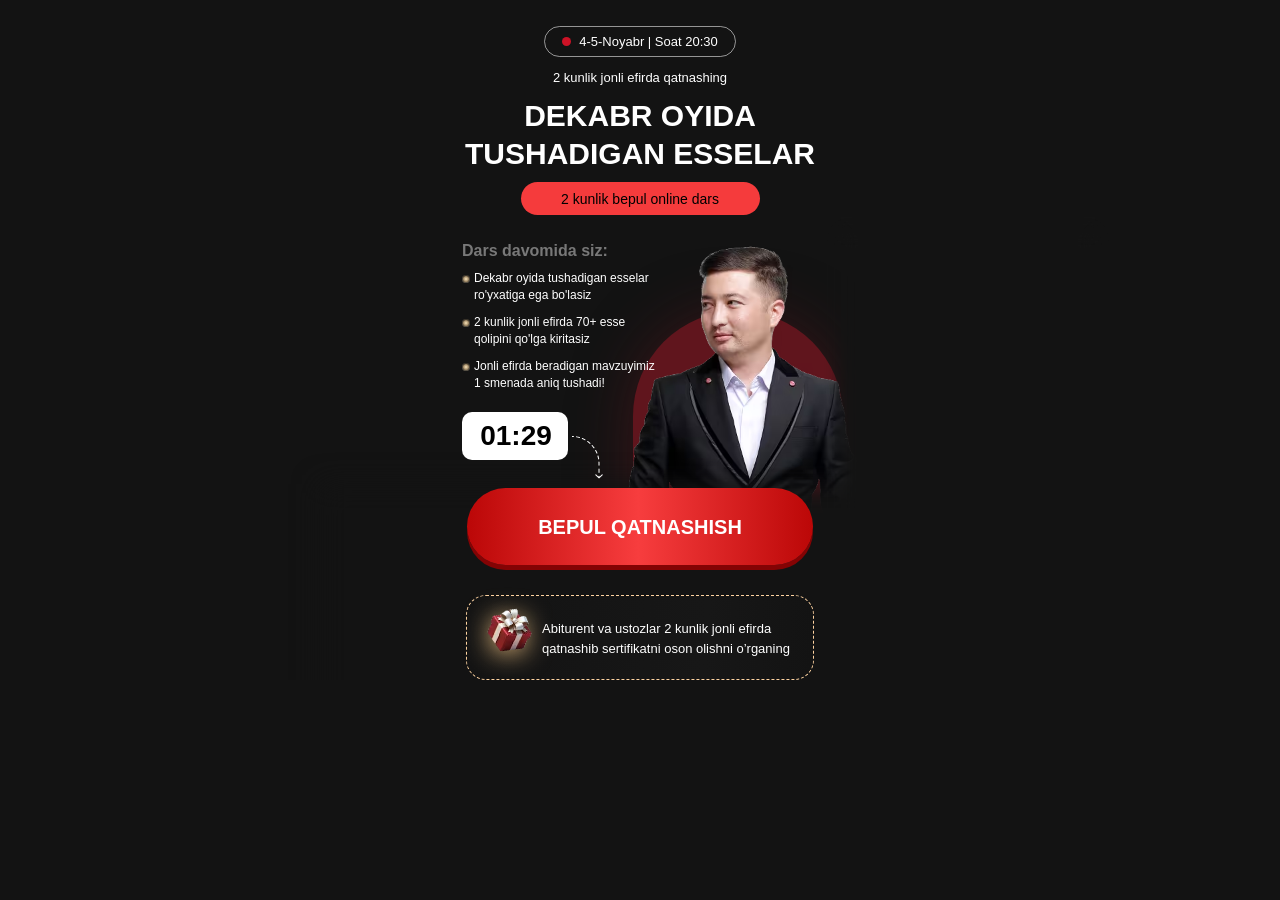
==== commit 9bc6dfaa: "push" ====
--- a/a/index.html
+++ b/a/index.html
@@ -50,9 +50,11 @@
       dekabr oyida <br> tushadigan esselar 
           </h1>
           <div class="date__inner-info">
-            <p class="date__inner-info-text">
+            <a href="https://t.me/+-ktaa3LgPiExYmMy" style="text-decoration: none; color: black;">
+  <p class="date__inner-info-text">
               2 kunlik bepul online dars
             </p>
+            </a>
           </div>
           <div class="center">
             <ul class="date__inner-list">
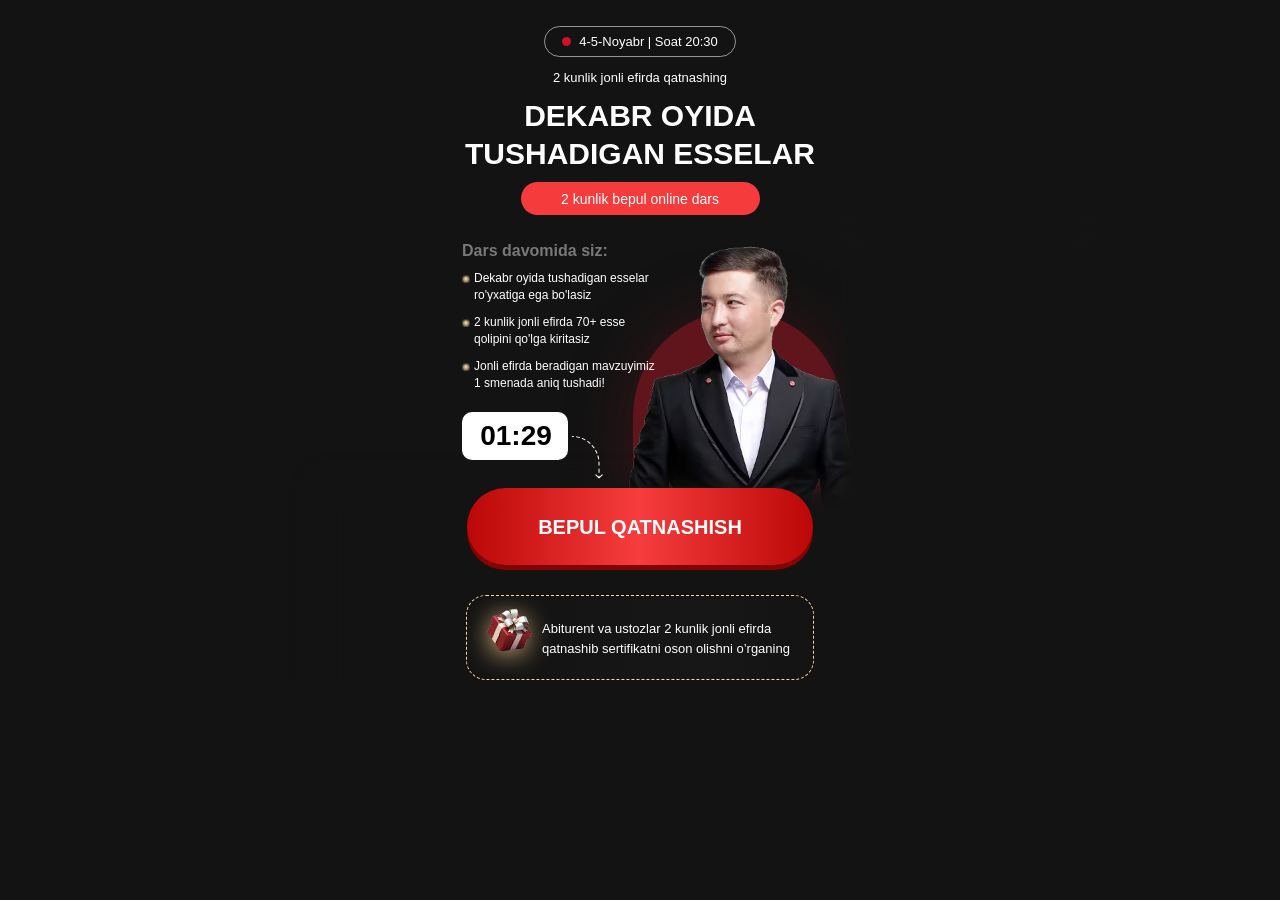
==== commit afe39394: "push" ====
--- a/a/index.html
+++ b/a/index.html
@@ -50,7 +50,7 @@
       dekabr oyida <br> tushadigan esselar 
           </h1>
           <div class="date__inner-info">
-            <a href="https://t.me/+-ktaa3LgPiExYmMy" style="text-decoration: none; color: black;">
+            <a href="https://t.me/+-ktaa3LgPiExYmMy" style="text-decoration: none; color: white;">
   <p class="date__inner-info-text">
               2 kunlik bepul online dars
             </p>
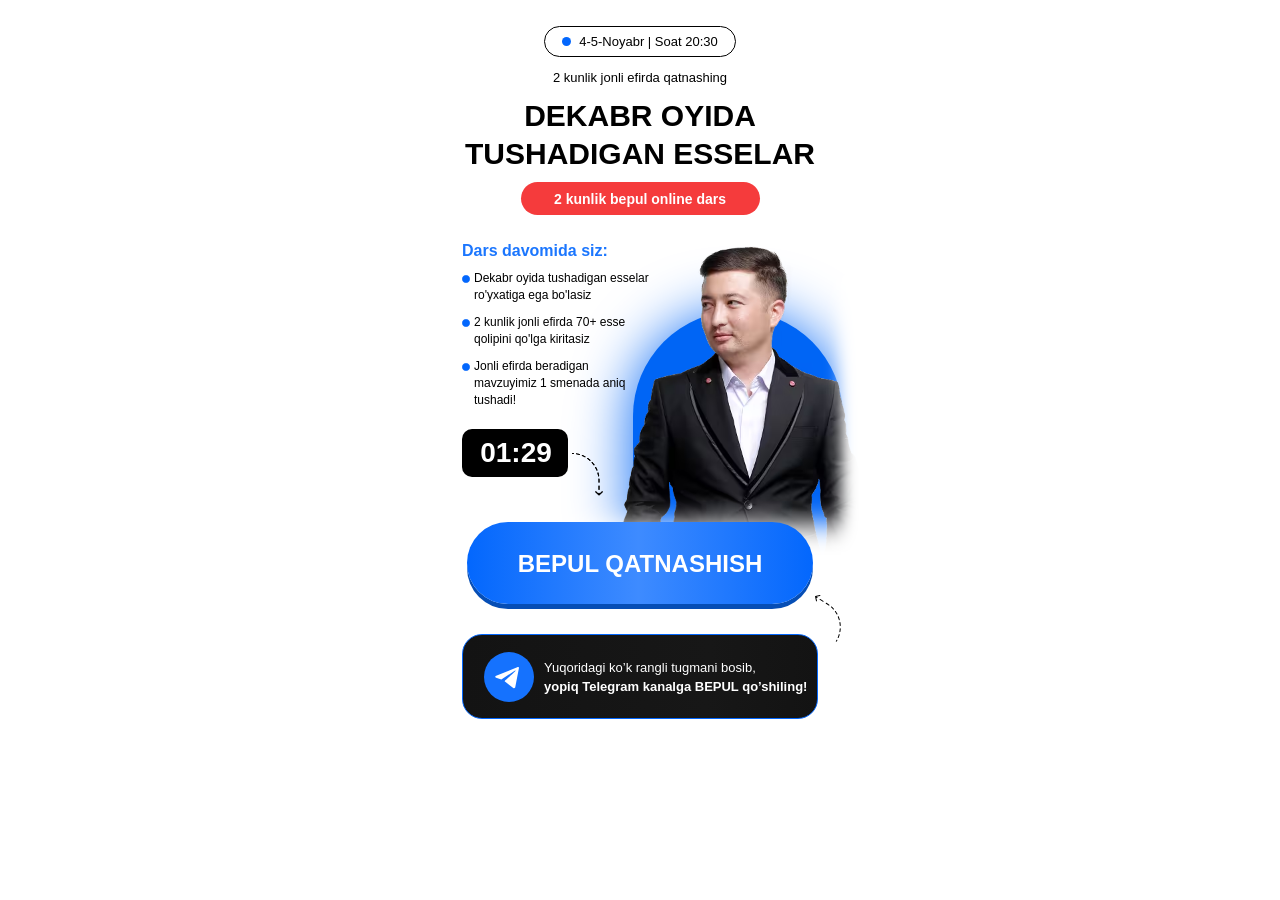
==== commit e2d63a7e: "push" ====
--- a/a/index.html
+++ b/a/index.html
@@ -6,25 +6,408 @@
   <meta name="viewport" content="width=device-width, initial-scale=1.0" />
   <title>Jaloliddin Meliyev</title>
 
-<!-- Meta Pixel Code -->
-<script>
-!function(f,b,e,v,n,t,s)
-{if(f.fbq)return;n=f.fbq=function(){n.callMethod?
-n.callMethod.apply(n,arguments):n.queue.push(arguments)};
-if(!f._fbq)f._fbq=n;n.push=n;n.loaded=!0;n.version='2.0';
-n.queue=[];t=b.createElement(e);t.async=!0;
-t.src=v;s=b.getElementsByTagName(e)[0];
-s.parentNode.insertBefore(t,s)}(window, document,'script',
-'https://connect.facebook.net/en_US/fbevents.js');
-fbq('init', '1679428626937444');
-fbq('track', 'PageView');
-</script>
-<noscript><img height="1" width="1" style="display:none"
-src="https://www.facebook.com/tr?id=1679428626937444&ev=PageView&noscript=1"
-/></noscript>
-<!-- End Meta Pixel Code -->
+  <!-- Meta Pixel Code -->
+  <script>
+    !function (f, b, e, v, n, t, s) {
+      if (f.fbq) return; n = f.fbq = function () {
+        n.callMethod ?
+          n.callMethod.apply(n, arguments) : n.queue.push(arguments)
+      };
+      if (!f._fbq) f._fbq = n; n.push = n; n.loaded = !0; n.version = '2.0';
+      n.queue = []; t = b.createElement(e); t.async = !0;
+      t.src = v; s = b.getElementsByTagName(e)[0];
+      s.parentNode.insertBefore(t, s)
+    }(window, document, 'script',
+      'https://connect.facebook.net/en_US/fbevents.js');
+    fbq('init', '1679428626937444');
+    fbq('track', 'PageView');
+  </script>
+  <noscript><img height="1" width="1" style="display:none"
+      src="https://www.facebook.com/tr?id=1679428626937444&ev=PageView&noscript=1" /></noscript>
+  <!-- End Meta Pixel Code -->
   <style>
-body{font-family:Gilroy, sans-serif;background-color:#131313}.date__container, .date__top{display:flex;align-items:center}.center, .container, .date, .date__inner-list, .date__inner-text{position:relative}.date__inner{width:100%;position:relative;z-index:30}*{margin:0;padding:0;box-sizing:border-box}li, ul{list-style:none;text-decoration:none}.container{max-width:400px;width:100%;margin:0 auto;padding:0 10px}.date{color:#fff;overflow:hidden;display:flex;align-items:center;justify-content:center}.date__top-left{display:flex;align-items:center;justify-content:center;padding:7px 17.13px;border:1px solid #ffffff8c;border-radius:50px}.date__top-left-dot{background-color:#CD1226;width:9px;height:9px;border-radius:50%;margin-right:8px}.date__top-left-title{font-weight:500;font-size:13px}.date__inner-title{position:relative;z-index:31;font-weight:800;font-size:clamp(24px, 7.6vw, 30px);text-transform:uppercase;line-height:125%;margin-bottom:10px}.center{padding-top:28px}.date__inner-info{max-width:239px;justify-content:center;width:100%;margin-left:auto;margin-right:auto;display:flex;align-items:center;border-radius:30px;gap:9px;padding:8px 0 7px 0;background-color:#F53B3C;position:relative;z-index:30}.date__bottom-btn{font-weight:800;font-size:20px;border:none;cursor:pointer;border-radius:100px;background:linear-gradient(90deg, #BB0707 0%, #F73D3E 49.52%, #BB0707 100%);box-shadow:0px 5px 0px 0px #840304;width:100%;display:flex;align-items:center;justify-content:center;text-transform:uppercase;position:relative;margin-right:30px;color:white;padding:28px 0 26px;max-width:346px;z-index:30;margin-left:auto;margin-right:auto}.flex{display:flex;align-items:center;gap:54px;margin-bottom:25px}.date__timer{background-color:#fff;color:#000;padding:8px 7px 8px 9px;display:flex;align-items:center;justify-content:center;font-size:28px;width:106px;font-weight:700;border-radius:10px;position:relative;z-index:30}.date__inner-text{font-weight:500;font-size:13px;z-index:20;margin-bottom:12px}.flex{flex-direction:column-reverse;align-items:start;gap:28px}.date{padding-top:26px;text-align:center}.date__container{flex-direction:column;max-width:376px;padding-left:10px;padding-right:10px}.date__top{flex-direction:column;margin-bottom:13px}.date__inner-list{text-align:start;margin-bottom:20px;max-width:199px;width:100%;z-index:30;position:relative}.date__inner-item{font-size:12px;line-height:17px;font-weight:500;font-family:sans-serif;display:flex;align-items:start;gap:4px}.date__inner-item svg{margin-top:5px;flex-shrink:0}.date__inner-item:nth-child(2){margin-bottom:10px}.date__inner-item:nth-child(3){margin-bottom:10px}.date__inner-list-title{font-family:Gilroy, sans-serif;font-size:16px;line-height:16px;margin-bottom:11px;font-weight:800;color:#787878}.gradient{background:#131313;filter:blur(13.416369438171387px);width:200%;left:-40%;height:254px;position:absolute;bottom:-173px;z-index:20}.gradient-right{left:42%;bottom:-149px;transform:rotate(-90deg);filter:blur(7.416369438171387px)}.expert__img{position:absolute;top:30px;width:244px;height:341px;right:-47px;object-fit:contain;object-position:top;margin-left:auto;margin-right:auto;z-index:20}.date__inner-info-text{margin-bottom:0px;text-align:center;font-size:14px;font-weight:500;line-height:18px;font-family:sans-serif}.date__speaker-bg{background:var(--color-red-43, #60151D);border-radius:3000px;height:300px;width:210px;position:absolute;box-shadow:0px 4px 60px 0px #60151D80;top:96px;left:171px}@media screen and (max-width:365px){.date__top-left-title{font-size:11px}}.bonus_sec{position:relative;z-index:30;display:flex;align-items:center;gap:10px;padding:20px 23px 18px 21px;background:linear-gradient(92.38deg, #131313 0.55%, #171717 69.03%, #131313 100%);border:1px dashed #FDD2A0;border-radius:20px;max-width:fit-content;width:100%;margin:0 auto;text-align:left;color:#fff}.bonus_sec-text{margin:0;font-size:clamp(10.4px, 3vw, 13px);line-height:1.5;color:#fff}.gift__img{display:block;transform:translateY(-8px) rotate(12deg);width:44px;height:45px;object-fit:cover;position:relative}.bonus_sec::before{content:"";width:34px;height:34px;background-color:#DCB379;filter:blur(13px);position:absolute;top:22px;left:24px}.registerBtn{cursor:pointer}.timer__box{display:flex;align-items:center;position:relative}.timer__box svg{position:absolute;top:50%;z-index:21;right:-35px}@media (max-width:380px){.date{padding-top:15px}.date__inner-text{margin-bottom:8px}.center{padding-top:21px}.date__inner-list{max-width:175px;margin-bottom:28px}.date__inner-list-title{margin-bottom:14px}.date__inner-item{margin-bottom:14px}.bonus_sec{margin-bottom:24px}}@media (max-width:340px){.gradient-right{left:40%}.expert__img{left:119px}}
+    body {
+      font-family: Gilroy, sans-serif;
+      background-color: white
+    }
+
+    .date__container,
+    .date__top {
+      display: flex;
+      align-items: center
+    }
+
+    .center,
+    .container,
+    .date,
+    .date__inner-list,
+    .date__inner-text {
+      position: relative
+    }
+
+    .date__inner {
+      width: 100%;
+      position: relative;
+      z-index: 30
+    }
+
+    * {
+      margin: 0;
+      padding: 0;
+      box-sizing: border-box
+    }
+
+    li,
+    ul {
+      list-style: none;
+      text-decoration: none
+    }
+
+    .container {
+      max-width: 400px;
+      width: 100%;
+      margin: 0 auto;
+      padding: 0 10px
+    }
+
+    .date {
+      color: black;
+      overflow: hidden;
+      display: flex;
+      align-items: center;
+      justify-content: center
+    }
+
+    .date__top-left {
+      display: flex;
+      align-items: center;
+      justify-content: center;
+      padding: 7px 17.13px;
+      border: 1px solid #000;
+      border-radius: 50px
+    }
+
+    .date__top-left-dot {
+      background-color: #0367FD;
+      width: 9px;
+      height: 9px;
+      border-radius: 50%;
+      margin-right: 8px
+    }
+
+    .date__top-left-title {
+      font-weight: 500;
+      font-size: 13px
+    }
+
+    .date__inner-title {
+      position: relative;
+      z-index: 31;
+      font-weight: 800;
+      font-size: clamp(24px, 7.6vw, 30px);
+      text-transform: uppercase;
+      line-height: 125%;
+      margin-bottom: 10px
+    }
+
+    .center {
+      padding-top: 28px
+    }
+
+    .date__inner-info {
+      max-width: 239px;
+      justify-content: center;
+      width: 100%;
+      margin-left: auto;
+      margin-right: auto;
+      display: flex;
+      align-items: center;
+      border-radius: 30px;
+      gap: 9px;
+      padding: 8px 0 7px 0;
+      background-color: #F53B3C;
+      position: relative;
+      z-index: 30
+    }
+
+    .date__bottom-btn {
+      font-weight: 800;
+      font-size: 24px;
+      border: none;
+      cursor: pointer;
+      border-radius: 100px;
+      background: linear-gradient(90deg, #0367FD 0%, #3E8BFF 49.52%, #0367FD 100%);
+      box-shadow: 0px 5px 0px 0px #064EB5;
+      width: 100%;
+      display: flex;
+      align-items: center;
+      justify-content: center;
+      text-transform: uppercase;
+      position: relative;
+      margin-right: 30px;
+      color: white;
+      padding: 28px 0 26px;
+      max-width: 346px;
+      z-index: 30;
+      margin-left: auto;
+      margin-right: auto
+    }
+
+    .flex {
+      display: flex;
+      align-items: center;
+      margin-bottom: 25px
+    }
+
+    .date__timer {
+      background-color: black;
+      color: white;
+      padding: 8px 7px 8px 9px;
+      display: flex;
+      align-items: center;
+      justify-content: center;
+      font-size: 28px;
+      width: 106px;
+      font-weight: 700;
+      border-radius: 10px;
+      position: relative;
+      z-index: 30
+    }
+
+    .date__inner-text {
+      font-weight: 500;
+      font-size: 13px;
+      z-index: 20;
+      margin-bottom: 12px
+    }
+
+    .flex {
+      flex-direction: column-reverse;
+      align-items: start;
+      gap: 65px
+    }
+
+    .date {
+      padding-top: 26px;
+      text-align: center
+    }
+
+    .date__container {
+      flex-direction: column;
+      max-width: 376px;
+      padding-left: 10px;
+      padding-right: 10px
+    }
+
+    .date__top {
+      flex-direction: column;
+      margin-bottom: 13px
+    }
+
+    .date__inner-list {
+      text-align: start;
+      margin-bottom: 20px;
+      max-width: 199px;
+      width: 100%;
+      z-index: 30;
+      position: relative
+    }
+
+    .date__inner-item {
+      font-size: 12px;
+      line-height: 17px;
+      font-weight: 500;
+      font-family: sans-serif;
+      display: flex;
+      align-items: start;
+      gap: 4px
+    }
+    .svg {
+      position: absolute; bottom: 77px;
+    right: -13px; z-index: 30;
+    }
+
+    .date__inner-item svg {
+      margin-top: 5px;
+      flex-shrink: 0
+    }
+
+    .date__inner-item:nth-child(2) {
+      margin-bottom: 10px
+    }
+
+    .date__inner-item:nth-child(3) {
+      margin-bottom: 10px
+    }
+
+    .date__inner-list-title {
+      font-family: Gilroy, sans-serif;
+      font-size: 16px;
+      line-height: 16px;
+      margin-bottom: 11px;
+      font-weight: 800;
+      color: #1B76FE
+    }
+
+    .gradient {
+      background: white;
+      filter: blur(13.416369438171387px);
+      width: 200%;
+      left: -40%;
+      height: 254px;
+      position: absolute;
+      bottom: -173px;
+      z-index: 20
+    }
+
+    .gradient-right {
+      left: 42%;
+      bottom: -149px;
+      transform: rotate(-90deg);
+      filter: blur(7.416369438171387px)
+    }
+
+    .expert__img {
+      position: absolute;
+      top: 30px;
+      width: 244px;
+      height: 341px;
+      right: -47px;
+      object-fit: contain;
+      object-position: top;
+      margin-left: auto;
+      margin-right: auto;
+      z-index: 20
+    }
+
+    .date__inner-info-text {
+      margin-bottom: 0px;
+      text-align: center;
+      font-size: 14px;
+      font-weight: 800;
+      line-height: 18px;
+      font-family: sans-serif
+    }
+
+    .date__speaker-bg {
+      background: var(--color-red-43, #0065F5);
+      border-radius: 3000px;
+      height: 300px;
+      width: 210px;
+      position: absolute;
+      box-shadow: 0px 4px 60px 0px #0065F5;
+      top: 96px;
+      left: 171px
+    }
+
+    @media screen and (max-width:365px) {
+      .date__top-left-title {
+        font-size: 11px
+      }
+    }
+
+    .bonus_sec {
+      position: relative;
+      z-index: 30;
+      display: flex;
+      align-items: center;
+      gap: 10px;
+      background: linear-gradient(92.38deg, #131313 0.55%, #171717 69.03%, #131313 100%);
+      border: 1px solid #0367FD;
+      padding-left: 21px;
+      border-radius: 20px;
+      max-width: fit-content;
+      width: 100%;
+      padding-top: 17px;
+      padding-bottom: 16px;
+      padding-right: 5px;
+      max-width: 362px;
+      width: 100%;
+      margin: 0 auto;
+      text-align: left;
+      color: #fff
+    }
+
+    .bonus_sec svg {
+      width: 50px;
+      height: 50px;
+    }
+
+    .bonus_sec-text {
+      margin: 0;
+      font-size: clamp(10.4px, 3vw, 13px);
+      line-height: 1.5;
+      color: #fff
+    }
+
+    .bonus_sec-text span {
+      font-weight: 800;
+    }
+
+
+    .registerBtn {
+      cursor: pointer
+    }
+
+    .timer__box {
+      display: flex;
+      align-items: center;
+      margin-bottom: -20px;
+      position: relative
+    }
+
+    .timer__box svg {
+      position: absolute;
+      top: 50%;
+      z-index: 21;
+      right: -35px
+    }
+
+    @media (max-width:380px) {
+      .date {
+        padding-top: 15px
+      }
+
+      .date__inner-text {
+        margin-bottom: 8px
+      }
+
+      .center {
+        padding-top: 21px
+      }
+
+      .date__inner-list {
+        max-width: 175px;
+        margin-bottom: 28px
+      }
+
+      .date__inner-list-title {
+        margin-bottom: 14px
+      }
+
+      .date__inner-item {
+        margin-bottom: 14px
+      }
+
+      .bonus_sec {
+        margin-bottom: 24px
+      }
+
+      .svg {
+            bottom: 84px;
+    right: 4px;
+      }
+    }
+
+    @media (max-width:340px) {
+      .gradient-right {
+        left: 40%
+      }
+
+      .expert__img {
+        left: 119px
+      }
+    }
   </style>
 
   <link rel="preload" href="./css/main.css" as="style" onload="this.rel='stylesheet'" />
@@ -47,13 +430,13 @@
           </div>
           <p class="date__inner-text">2 kunlik jonli efirda qatnashing</p>
           <h1 class="date__inner-title">
-      dekabr oyida <br> tushadigan esselar 
+            dekabr oyida <br> tushadigan esselar
           </h1>
           <div class="date__inner-info">
             <a href="https://t.me/+-ktaa3LgPiExYmMy" style="text-decoration: none; color: white;">
-  <p class="date__inner-info-text">
-              2 kunlik bepul online dars
-            </p>
+              <p class="date__inner-info-text">
+                2 kunlik bepul online dars
+              </p>
             </a>
           </div>
           <div class="center">
@@ -61,60 +444,39 @@
               <h2 class="date__inner-list-title">Dars davomida siz:</h2>
               <li class="date__inner-item">
                 <svg width="8" height="8" viewBox="0 0 8 8" fill="none" xmlns="http://www.w3.org/2000/svg">
-                  <circle cx="4.00011" cy="4.00012" r="3.11111" fill="url(#paint0_radial_188_291)" />
-                  <circle cx="4" cy="4" r="3.82222" stroke="url(#paint1_linear_188_291)" stroke-width="0.355556" />
-                  <defs>
-                    <radialGradient id="paint0_radial_188_291" cx="0" cy="0" r="1" gradientUnits="userSpaceOnUse"
-                      gradientTransform="translate(4.00011 4.00012) rotate(90) scale(3.11111)">
-                      <stop stop-color="#FCE6BB" />
-                      <stop offset="1" stop-color="#897353" />
-                    </radialGradient>
-                    <linearGradient id="paint1_linear_188_291" x1="4" y1="0" x2="4" y2="8"
-                      gradientUnits="userSpaceOnUse">
-                      <stop stop-color="#897353" />
-                      <stop offset="1" stop-color="#FDE8BF" />
-                    </linearGradient>
-                  </defs>
+                  <path
+                    d="M6.93361 4.00012C6.93361 5.62015 5.62031 6.93345 4.00027 6.93345C2.38024 6.93345 1.06694 5.62015 1.06694 4.00012C1.06694 2.38008 2.38024 1.06679 4.00027 1.06679C5.62031 1.06679 6.93361 2.38008 6.93361 4.00012Z"
+                    fill="#0367FD" stroke-width="0.355556" stroke="#0367FD" />
+                  <path
+                    d="M7.82222 4C7.82222 6.11096 6.11096 7.82222 4 7.82222C1.88904 7.82222 0.177778 6.11096 0.177778 4C0.177778 1.88904 1.88904 0.177778 4 0.177778C6.11096 0.177778 7.82222 1.88904 7.82222 4Z"
+                    fill="#0367FD" stroke-width="0.355556" stroke="#0367FD" />
                 </svg>
+
                 <p>Dekabr oyida tushadigan esselar ro'yxatiga ega bo'lasiz</p>
               </li>
               <li class="date__inner-item">
                 <svg width="8" height="8" viewBox="0 0 8 8" fill="none" xmlns="http://www.w3.org/2000/svg">
-                  <circle cx="4.00011" cy="4.00012" r="3.11111" fill="url(#paint0_radial_188_291)" />
-                  <circle cx="4" cy="4" r="3.82222" stroke="url(#paint1_linear_188_291)" stroke-width="0.355556" />
-                  <defs>
-                    <radialGradient id="paint0_radial_188_291" cx="0" cy="0" r="1" gradientUnits="userSpaceOnUse"
-                      gradientTransform="translate(4.00011 4.00012) rotate(90) scale(3.11111)">
-                      <stop stop-color="#FCE6BB" />
-                      <stop offset="1" stop-color="#897353" />
-                    </radialGradient>
-                    <linearGradient id="paint1_linear_188_291" x1="4" y1="0" x2="4" y2="8"
-                      gradientUnits="userSpaceOnUse">
-                      <stop stop-color="#897353" />
-                      <stop offset="1" stop-color="#FDE8BF" />
-                    </linearGradient>
-                  </defs>
+                  <path
+                    d="M6.93361 4.00012C6.93361 5.62015 5.62031 6.93345 4.00027 6.93345C2.38024 6.93345 1.06694 5.62015 1.06694 4.00012C1.06694 2.38008 2.38024 1.06679 4.00027 1.06679C5.62031 1.06679 6.93361 2.38008 6.93361 4.00012Z"
+                    fill="#0367FD" stroke-width="0.355556" stroke="#0367FD" />
+                  <path
+                    d="M7.82222 4C7.82222 6.11096 6.11096 7.82222 4 7.82222C1.88904 7.82222 0.177778 6.11096 0.177778 4C0.177778 1.88904 1.88904 0.177778 4 0.177778C6.11096 0.177778 7.82222 1.88904 7.82222 4Z"
+                    fill="#0367FD" stroke-width="0.355556" stroke="#0367FD" />
                 </svg>
+
                 <p>2 kunlik jonli efirda 70+ esse qolipini qo'lga kiritasiz</p>
               </li>
               <li class="date__inner-item">
                 <svg width="8" height="8" viewBox="0 0 8 8" fill="none" xmlns="http://www.w3.org/2000/svg">
-                  <circle cx="4.00011" cy="4.00012" r="3.11111" fill="url(#paint0_radial_188_291)" />
-                  <circle cx="4" cy="4" r="3.82222" stroke="url(#paint1_linear_188_291)" stroke-width="0.355556" />
-                  <defs>
-                    <radialGradient id="paint0_radial_188_291" cx="0" cy="0" r="1" gradientUnits="userSpaceOnUse"
-                      gradientTransform="translate(4.00011 4.00012) rotate(90) scale(3.11111)">
-                      <stop stop-color="#FCE6BB" />
-                      <stop offset="1" stop-color="#897353" />
-                    </radialGradient>
-                    <linearGradient id="paint1_linear_188_291" x1="4" y1="0" x2="4" y2="8"
-                      gradientUnits="userSpaceOnUse">
-                      <stop stop-color="#897353" />
-                      <stop offset="1" stop-color="#FDE8BF" />
-                    </linearGradient>
-                  </defs>
+                  <path
+                    d="M6.93361 4.00012C6.93361 5.62015 5.62031 6.93345 4.00027 6.93345C2.38024 6.93345 1.06694 5.62015 1.06694 4.00012C1.06694 2.38008 2.38024 1.06679 4.00027 1.06679C5.62031 1.06679 6.93361 2.38008 6.93361 4.00012Z"
+                    fill="#0367FD" stroke-width="0.355556" stroke="#0367FD" />
+                  <path
+                    d="M7.82222 4C7.82222 6.11096 6.11096 7.82222 4 7.82222C1.88904 7.82222 0.177778 6.11096 0.177778 4C0.177778 1.88904 1.88904 0.177778 4 0.177778C6.11096 0.177778 7.82222 1.88904 7.82222 4Z"
+                    fill="#0367FD" stroke-width="0.355556" stroke="#0367FD" />
                 </svg>
-                <p>Jonli efirda beradigan mavzuyimiz 1 smenada aniq tushadi!</p>
+
+                <p>Jonli efirda beradigan <br> mavzuyimiz 1 smenada aniq tushadi!</p>
               </li>
             </ul>
 
@@ -129,9 +491,15 @@
                   <div class="date__timer timer" id="timer">01:30</div>
                   <svg width="31" height="43" viewBox="0 0 31 43" fill="none" xmlns="http://www.w3.org/2000/svg">
                     <path
-                      d="M26.66 42.3149C26.8553 42.5101 27.1719 42.5102 27.3671 42.3149L30.5492 39.133C30.7445 38.9378 30.7445 38.6212 30.5492 38.4259C30.354 38.2306 30.0374 38.2306 29.8421 38.4259L27.0136 41.2542L24.1853 38.4257C23.99 38.2305 23.6734 38.2304 23.4781 38.4257C23.2829 38.621 23.2829 38.9375 23.4781 39.1328L26.66 42.3149ZM27.014 27.475L27.514 27.475L27.014 27.475ZM1.48858 1.03894C1.76432 1.0538 1.9999 0.842318 2.01476 0.566575C2.02963 0.290833 1.81814 0.0552519 1.5424 0.0403908L1.51549 0.539666L1.48858 1.03894ZM4.6086 0.378193C4.33625 0.332602 4.07851 0.516427 4.03291 0.78878C3.98732 1.06113 4.17115 1.31888 4.4435 1.36447L4.52605 0.871331L4.6086 0.378193ZM7.34189 2.01968C7.60737 2.0957 7.8842 1.94211 7.96021 1.67663C8.03623 1.41116 7.88264 1.13433 7.61717 1.05831L7.47953 1.539L7.34189 2.01968ZM10.5293 2.07361C10.2741 1.9681 9.98173 2.08945 9.87623 2.34465C9.77072 2.59984 9.89207 2.89224 10.1473 2.99774L10.3383 2.53568L10.5293 2.07361ZM12.8251 4.28622C13.0668 4.41977 13.371 4.33211 13.5045 4.09041C13.6381 3.84872 13.5504 3.54451 13.3087 3.41096L13.0669 3.84859L12.8251 4.28622ZM15.9203 5.05188C15.6951 4.89209 15.3829 4.94513 15.2232 5.17034C15.0634 5.39556 15.1164 5.70766 15.3416 5.86746L15.6309 5.45967L15.9203 5.05188ZM17.6657 7.72009C17.8716 7.904 18.1877 7.88612 18.3716 7.68014C18.5556 7.47416 18.5377 7.15808 18.3317 6.97416L17.9987 7.34712L17.6657 7.72009ZM20.5139 9.15323C20.3296 8.94751 20.0135 8.93007 19.8078 9.11429C19.6021 9.2985 19.5847 9.6146 19.7689 9.82032L20.1414 9.48677L20.5139 9.15323ZM21.6248 12.1417C21.7849 12.3667 22.0971 12.4193 22.3221 12.2592C22.5471 12.0991 22.5997 11.7869 22.4396 11.5619L22.0322 11.8518L21.6248 12.1417ZM24.0842 14.1711C23.9503 13.9296 23.646 13.8424 23.4045 13.9763C23.163 14.1102 23.0757 14.4145 23.2096 14.656L23.6469 14.4136L24.0842 14.1711ZM24.5019 17.332C24.6078 17.587 24.9003 17.708 25.1554 17.6021C25.4104 17.4962 25.5314 17.2037 25.4255 16.9486L24.9637 17.1403L24.5019 17.332ZM26.4449 19.8593C26.3685 19.594 26.0915 19.4408 25.8261 19.5172C25.5607 19.5936 25.4076 19.8706 25.4839 20.136L25.9644 19.9977L26.4449 19.8593ZM26.1433 23.0334C26.1892 23.3057 26.4473 23.4892 26.7195 23.4432C26.9918 23.3972 27.1753 23.1392 27.1293 22.8669L26.6363 22.9502L26.1433 23.0334ZM27.4715 25.9327C27.4562 25.6569 27.2203 25.4458 26.9446 25.461C26.6689 25.4763 26.4577 25.7122 26.473 25.9879L26.9722 25.9603L27.4715 25.9327ZM26.5139 29.2858C26.5139 29.5619 26.7378 29.7858 27.0139 29.7858C27.2901 29.7858 27.5139 29.5619 27.5139 29.2858L27.0139 29.2858L26.5139 29.2858ZM27.5138 32.9074C27.5138 32.6312 27.29 32.4074 27.0139 32.4074C26.7377 32.4074 26.5138 32.6312 26.5138 32.9074L27.0138 32.9074L27.5138 32.9074ZM26.5137 36.5289C26.5137 36.8051 26.7376 37.0289 27.0137 37.029C27.2899 37.029 27.5137 36.8051 27.5137 36.529L27.0137 36.529L26.5137 36.5289ZM27.5136 40.1506C27.5136 39.8744 27.2898 39.6506 27.0136 39.6505C26.7375 39.6505 26.5136 39.8744 26.5136 40.1505L27.0136 40.1505L27.5136 40.1506ZM0.000723284 0.50005L0.00144752 1.00005C0.500537 0.999328 0.996368 1.01241 1.48858 1.03894L1.51549 0.539666L1.5424 0.0403908C1.03179 0.0128714 0.517533 -0.00069876 -9.41606e-07 5.10443e-05L0.000723284 0.50005ZM4.52605 0.871331L4.4435 1.36447C5.42918 1.52947 6.39638 1.74895 7.34189 2.01968L7.47953 1.539L7.61717 1.05831C6.63563 0.777265 5.63166 0.549453 4.6086 0.378193L4.52605 0.871331ZM10.3383 2.53568L10.1473 2.99774C11.0671 3.37801 11.9608 3.80864 12.8251 4.28622L13.0669 3.84859L13.3087 3.41096C12.4118 2.91531 11.4841 2.46833 10.5293 2.07361L10.3383 2.53568ZM15.6309 5.45967L15.3416 5.86746C16.1511 6.44181 16.927 7.06053 17.6657 7.72009L17.9987 7.34712L18.3317 6.97416C17.5653 6.28985 16.7603 5.64786 15.9203 5.05188L15.6309 5.45967ZM20.1414 9.48677L19.7689 9.82032C20.4295 10.5581 21.0493 11.333 21.6248 12.1417L22.0322 11.8518L22.4396 11.5619C21.8424 10.7228 21.1993 9.91866 20.5139 9.15323L20.1414 9.48677ZM23.6469 14.4136L23.2096 14.656C23.6884 15.5196 24.1203 16.4127 24.5019 17.332L24.9637 17.1403L25.4255 16.9486C25.0294 15.9944 24.5811 15.0674 24.0842 14.1711L23.6469 14.4136ZM25.9644 19.9977L25.4839 20.136C25.756 21.0811 25.9769 22.048 26.1433 23.0334L26.6363 22.9502L27.1293 22.8669C26.9566 21.8441 26.7274 20.8405 26.4449 19.8593L25.9644 19.9977ZM26.9722 25.9603L26.473 25.9879C26.5002 26.4801 26.514 26.9759 26.514 27.475L27.014 27.475L27.514 27.475C27.514 26.9575 27.4997 26.4432 27.4715 25.9327L26.9722 25.9603ZM27.014 27.475L26.514 27.475L26.5139 29.2858L27.0139 29.2858L27.5139 29.2858L27.514 27.475L27.014 27.475ZM27.0138 32.9074L26.5138 32.9074L26.5137 36.5289L27.0137 36.529L27.5137 36.529L27.5138 32.9074L27.0138 32.9074ZM27.0136 40.1505L26.5136 40.1505L26.5136 41.9613L27.0136 41.9613L27.5136 41.9614L27.5136 40.1506L27.0136 40.1505Z"
-                      fill="white" />
+                      d="M27.014 27.475L27.514 27.475V27.475L27.014 27.475ZM1.48863 1.03891C1.76437 1.05377 1.99995 0.842287 2.01481 0.566545C2.02967 0.290802 1.81819 0.0552214 1.54244 0.0403603L1.51554 0.539636L1.48863 1.03891ZM4.60865 0.378163C4.3363 0.332571 4.07855 0.516397 4.03296 0.78875C3.98737 1.0611 4.17119 1.31885 4.44355 1.36444L4.5261 0.871301L4.60865 0.378163ZM7.34194 2.01965C7.60741 2.09566 7.88424 1.94208 7.96026 1.6766C8.03627 1.41113 7.88269 1.1343 7.61721 1.05828L7.47958 1.53897L7.34194 2.01965ZM10.5294 2.07358C10.2742 1.96807 9.98177 2.08942 9.87627 2.34462C9.77077 2.59981 9.89212 2.89221 10.1473 2.99771L10.3383 2.53565L10.5294 2.07358ZM12.8251 4.28619C13.0668 4.41974 13.371 4.33208 13.5046 4.09038C13.6381 3.84869 13.5505 3.54448 13.3088 3.41093L13.0669 3.84856L12.8251 4.28619ZM15.9203 5.05185C15.6951 4.89206 15.383 4.9451 15.2232 5.17031C15.0634 5.39552 15.1164 5.70763 15.3417 5.86742L15.631 5.45964L15.9203 5.05185ZM17.6657 7.72006C17.8717 7.90398 18.1878 7.88609 18.3717 7.68011C18.5556 7.47413 18.5377 7.15805 18.3317 6.97413L17.9987 7.34709L17.6657 7.72006ZM20.5139 9.1532C20.3297 8.94748 20.0136 8.93004 19.8079 9.11425C19.6021 9.29847 19.5847 9.61457 19.7689 9.82029L20.1414 9.48674L20.5139 9.1532ZM21.6249 12.1417C21.785 12.3667 22.0971 12.4193 22.3221 12.2592C22.5471 12.0991 22.5997 11.7869 22.4396 11.5619L22.0322 11.8518L21.6249 12.1417ZM24.0842 14.1711C23.9503 13.9296 23.646 13.8424 23.4045 13.9763C23.163 14.1102 23.0758 14.4145 23.2097 14.656L23.647 14.4135L24.0842 14.1711ZM24.5019 17.332C24.6078 17.587 24.9004 17.7079 25.1554 17.6021C25.4105 17.4962 25.5314 17.2036 25.4255 16.9486L24.9637 17.1403L24.5019 17.332ZM26.445 19.8593C26.3686 19.5939 26.0915 19.4408 25.8262 19.5171C25.5608 19.5935 25.4076 19.8706 25.484 20.1359L25.9645 19.9976L26.445 19.8593ZM26.1433 23.0334C26.1893 23.3057 26.4473 23.4892 26.7196 23.4432C26.9919 23.3972 27.1753 23.1392 27.1294 22.8669L26.6363 22.9502L26.1433 23.0334ZM27.4715 25.9326C27.4563 25.6569 27.2204 25.4458 26.9447 25.461C26.6689 25.4763 26.4578 25.7121 26.473 25.9879L26.9723 25.9602L27.4715 25.9326ZM26.514 29.2857C26.514 29.5619 26.7378 29.7857 27.014 29.7858C27.2901 29.7858 27.514 29.5619 27.514 29.2858L27.014 29.2858L26.514 29.2857ZM27.5139 32.9074C27.5139 32.6312 27.29 32.4073 27.0139 32.4073C26.7378 32.4073 26.5139 32.6312 26.5139 32.9073L27.0139 32.9073L27.5139 32.9074ZM26.5138 36.5289C26.5138 36.8051 26.7376 37.0289 27.0138 37.0289C27.2899 37.0289 27.5138 36.8051 27.5138 36.5289L27.0138 36.5289L26.5138 36.5289ZM27.5137 40.1505C27.5137 39.8744 27.2898 39.6505 27.0137 39.6505C26.7376 39.6505 26.5137 39.8744 26.5137 40.1505L27.0137 40.1505L27.5137 40.1505ZM0.000769061 0.50002L0.0014933 1.00002C0.500583 0.999297 0.996414 1.01238 1.48863 1.03891L1.51554 0.539636L1.54244 0.0403603C1.03184 0.0128409 0.517579 -0.000729268 4.48348e-05 2.05267e-05L0.000769061 0.50002ZM4.5261 0.871301L4.44355 1.36444C5.42923 1.52944 6.39642 1.74892 7.34194 2.01965L7.47958 1.53897L7.61721 1.05828C6.63568 0.777235 5.63171 0.549423 4.60865 0.378163L4.5261 0.871301ZM10.3383 2.53565L10.1473 2.99771C11.0671 3.37798 11.9609 3.80861 12.8251 4.28619L13.0669 3.84856L13.3088 3.41093C12.4118 2.91528 11.4841 2.4683 10.5294 2.07358L10.3383 2.53565ZM15.631 5.45964L15.3417 5.86742C16.1512 6.44178 16.927 7.0605 17.6657 7.72006L17.9987 7.34709L18.3317 6.97413C17.5653 6.28982 16.7603 5.64783 15.9203 5.05185L15.631 5.45964ZM20.1414 9.48674L19.7689 9.82029C20.4295 10.558 21.0494 11.333 21.6249 12.1417L22.0322 11.8518L22.4396 11.5619C21.8424 10.7227 21.1993 9.91863 20.5139 9.1532L20.1414 9.48674ZM23.647 14.4135L23.2097 14.656C23.6885 15.5196 24.1204 16.4127 24.5019 17.332L24.9637 17.1403L25.4255 16.9486C25.0295 15.9944 24.5812 15.0674 24.0842 14.1711L23.647 14.4135ZM25.9645 19.9976L25.484 20.1359C25.7561 21.0811 25.9769 22.048 26.1433 23.0334L26.6363 22.9502L27.1294 22.8669C26.9566 21.8441 26.7274 20.8404 26.445 19.8593L25.9645 19.9976ZM26.9723 25.9602L26.473 25.9879C26.5003 26.48 26.5141 26.9759 26.514 27.4749L27.014 27.475L27.514 27.475C27.5141 26.9574 27.4998 26.4432 27.4715 25.9326L26.9723 25.9602ZM27.014 27.475L26.514 27.4749L26.514 29.2857L27.014 29.2858L27.514 29.2858L27.514 27.475L27.014 27.475ZM27.0139 32.9073L26.5139 32.9073L26.5138 36.5289L27.0138 36.5289L27.5138 36.5289L27.5139 32.9074L27.0139 32.9073ZM27.0137 40.1505L26.5137 40.1505L26.5136 41.9613L27.0136 41.9613L27.5136 41.9613L27.5137 40.1505L27.0137 40.1505ZM26.6601 42.3148C26.8553 42.5101 27.1719 42.5101 27.3672 42.3149L30.5492 39.133C30.7445 38.9377 30.7445 38.6211 30.5493 38.4259C30.354 38.2306 30.0374 38.2306 29.8422 38.4259L27.0136 41.2542L24.1853 38.4257C23.99 38.2304 23.6735 38.2304 23.4782 38.4257C23.2829 38.6209 23.2829 38.9375 23.4782 39.1328L26.6601 42.3148Z"
+                      fill="black" />
                   </svg>
+                  <svg width="31" height="43" viewBox="0 0 31 43" fill="none" xmlns="http://www.w3.org/2000/svg">
+                    <path
+                      d="M27.014 27.475L27.514 27.475V27.475L27.014 27.475ZM1.48863 1.03891C1.76437 1.05377 1.99995 0.842287 2.01481 0.566545C2.02967 0.290802 1.81819 0.0552214 1.54244 0.0403603L1.51554 0.539636L1.48863 1.03891ZM4.60865 0.378163C4.3363 0.332571 4.07855 0.516397 4.03296 0.78875C3.98737 1.0611 4.17119 1.31885 4.44355 1.36444L4.5261 0.871301L4.60865 0.378163ZM7.34194 2.01965C7.60741 2.09566 7.88424 1.94208 7.96026 1.6766C8.03627 1.41113 7.88269 1.1343 7.61721 1.05828L7.47958 1.53897L7.34194 2.01965ZM10.5294 2.07358C10.2742 1.96807 9.98177 2.08942 9.87627 2.34462C9.77077 2.59981 9.89212 2.89221 10.1473 2.99771L10.3383 2.53565L10.5294 2.07358ZM12.8251 4.28619C13.0668 4.41974 13.371 4.33208 13.5046 4.09038C13.6381 3.84869 13.5505 3.54448 13.3088 3.41093L13.0669 3.84856L12.8251 4.28619ZM15.9203 5.05185C15.6951 4.89206 15.383 4.9451 15.2232 5.17031C15.0634 5.39552 15.1164 5.70763 15.3417 5.86742L15.631 5.45964L15.9203 5.05185ZM17.6657 7.72006C17.8717 7.90398 18.1878 7.88609 18.3717 7.68011C18.5556 7.47413 18.5377 7.15805 18.3317 6.97413L17.9987 7.34709L17.6657 7.72006ZM20.5139 9.1532C20.3297 8.94748 20.0136 8.93004 19.8079 9.11425C19.6021 9.29847 19.5847 9.61457 19.7689 9.82029L20.1414 9.48674L20.5139 9.1532ZM21.6249 12.1417C21.785 12.3667 22.0971 12.4193 22.3221 12.2592C22.5471 12.0991 22.5997 11.7869 22.4396 11.5619L22.0322 11.8518L21.6249 12.1417ZM24.0842 14.1711C23.9503 13.9296 23.646 13.8424 23.4045 13.9763C23.163 14.1102 23.0758 14.4145 23.2097 14.656L23.647 14.4135L24.0842 14.1711ZM24.5019 17.332C24.6078 17.587 24.9004 17.7079 25.1554 17.6021C25.4105 17.4962 25.5314 17.2036 25.4255 16.9486L24.9637 17.1403L24.5019 17.332ZM26.445 19.8593C26.3686 19.5939 26.0915 19.4408 25.8262 19.5171C25.5608 19.5935 25.4076 19.8706 25.484 20.1359L25.9645 19.9976L26.445 19.8593ZM26.1433 23.0334C26.1893 23.3057 26.4473 23.4892 26.7196 23.4432C26.9919 23.3972 27.1753 23.1392 27.1294 22.8669L26.6363 22.9502L26.1433 23.0334ZM27.4715 25.9326C27.4563 25.6569 27.2204 25.4458 26.9447 25.461C26.6689 25.4763 26.4578 25.7121 26.473 25.9879L26.9723 25.9602L27.4715 25.9326ZM26.514 29.2857C26.514 29.5619 26.7378 29.7857 27.014 29.7858C27.2901 29.7858 27.514 29.5619 27.514 29.2858L27.014 29.2858L26.514 29.2857ZM27.5139 32.9074C27.5139 32.6312 27.29 32.4073 27.0139 32.4073C26.7378 32.4073 26.5139 32.6312 26.5139 32.9073L27.0139 32.9073L27.5139 32.9074ZM26.5138 36.5289C26.5138 36.8051 26.7376 37.0289 27.0138 37.0289C27.2899 37.0289 27.5138 36.8051 27.5138 36.5289L27.0138 36.5289L26.5138 36.5289ZM27.5137 40.1505C27.5137 39.8744 27.2898 39.6505 27.0137 39.6505C26.7376 39.6505 26.5137 39.8744 26.5137 40.1505L27.0137 40.1505L27.5137 40.1505ZM0.000769061 0.50002L0.0014933 1.00002C0.500583 0.999297 0.996414 1.01238 1.48863 1.03891L1.51554 0.539636L1.54244 0.0403603C1.03184 0.0128409 0.517579 -0.000729268 4.48348e-05 2.05267e-05L0.000769061 0.50002ZM4.5261 0.871301L4.44355 1.36444C5.42923 1.52944 6.39642 1.74892 7.34194 2.01965L7.47958 1.53897L7.61721 1.05828C6.63568 0.777235 5.63171 0.549423 4.60865 0.378163L4.5261 0.871301ZM10.3383 2.53565L10.1473 2.99771C11.0671 3.37798 11.9609 3.80861 12.8251 4.28619L13.0669 3.84856L13.3088 3.41093C12.4118 2.91528 11.4841 2.4683 10.5294 2.07358L10.3383 2.53565ZM15.631 5.45964L15.3417 5.86742C16.1512 6.44178 16.927 7.0605 17.6657 7.72006L17.9987 7.34709L18.3317 6.97413C17.5653 6.28982 16.7603 5.64783 15.9203 5.05185L15.631 5.45964ZM20.1414 9.48674L19.7689 9.82029C20.4295 10.558 21.0494 11.333 21.6249 12.1417L22.0322 11.8518L22.4396 11.5619C21.8424 10.7227 21.1993 9.91863 20.5139 9.1532L20.1414 9.48674ZM23.647 14.4135L23.2097 14.656C23.6885 15.5196 24.1204 16.4127 24.5019 17.332L24.9637 17.1403L25.4255 16.9486C25.0295 15.9944 24.5812 15.0674 24.0842 14.1711L23.647 14.4135ZM25.9645 19.9976L25.484 20.1359C25.7561 21.0811 25.9769 22.048 26.1433 23.0334L26.6363 22.9502L27.1294 22.8669C26.9566 21.8441 26.7274 20.8404 26.445 19.8593L25.9645 19.9976ZM26.9723 25.9602L26.473 25.9879C26.5003 26.48 26.5141 26.9759 26.514 27.4749L27.014 27.475L27.514 27.475C27.5141 26.9574 27.4998 26.4432 27.4715 25.9326L26.9723 25.9602ZM27.014 27.475L26.514 27.4749L26.514 29.2857L27.014 29.2858L27.514 29.2858L27.514 27.475L27.014 27.475ZM27.0139 32.9073L26.5139 32.9073L26.5138 36.5289L27.0138 36.5289L27.5138 36.5289L27.5139 32.9074L27.0139 32.9073ZM27.0137 40.1505L26.5137 40.1505L26.5136 41.9613L27.0136 41.9613L27.5136 41.9613L27.5137 40.1505L27.0137 40.1505ZM26.6601 42.3148C26.8553 42.5101 27.1719 42.5101 27.3672 42.3149L30.5492 39.133C30.7445 38.9377 30.7445 38.6211 30.5493 38.4259C30.354 38.2306 30.0374 38.2306 29.8422 38.4259L27.0136 41.2542L24.1853 38.4257C23.99 38.2304 23.6735 38.2304 23.4782 38.4257C23.2829 38.6209 23.2829 38.9375 23.4782 39.1328L26.6601 42.3148Z"
+                      fill="black" />
+                  </svg>
+
                 </div>
               </div>
             </div>
@@ -140,11 +508,22 @@
           </div>
         </div>
 
+        <svg class="svg" width="26" height="47" viewBox="0 0 26 47" fill="none" xmlns="http://www.w3.org/2000/svg">
+<path d="M12.7425 9.2327L13.0098 8.81015V8.81015L12.7425 9.2327ZM21.4361 44.9375C21.571 44.6965 21.8756 44.6105 22.1166 44.7454C22.3576 44.8803 22.4436 45.1849 22.3087 45.4259L21.8724 45.1817L21.4361 44.9375ZM23.6626 42.6541C23.5555 42.9086 23.2623 43.0282 23.0078 42.9211C22.7533 42.814 22.6337 42.5209 22.7408 42.2663L23.2017 42.4602L23.6626 42.6541ZM23.7367 39.4667C23.8144 39.2017 24.0922 39.0498 24.3572 39.1275C24.6222 39.2052 24.774 39.483 24.6963 39.748L24.2165 39.6073L23.7367 39.4667ZM25.3953 36.7442C25.348 37.0163 25.0891 37.1985 24.8171 37.1512C24.545 37.1039 24.3628 36.845 24.41 36.573L24.9027 36.6586L25.3953 36.7442ZM24.7529 33.6211C24.7692 33.3455 25.0059 33.1353 25.2816 33.1516C25.5573 33.168 25.7675 33.4047 25.7511 33.6804L25.252 33.6508L24.7529 33.6211ZM25.7606 30.5961C25.7753 30.8719 25.5636 31.1073 25.2878 31.1219C25.0121 31.1365 24.7767 30.9248 24.762 30.6491L25.2613 30.6226L25.7606 30.5961ZM24.4389 27.6946C24.3936 27.4222 24.5778 27.1646 24.8502 27.1193C25.1226 27.074 25.3801 27.2581 25.4254 27.5305L24.9322 27.6126L24.4389 27.6946ZM24.7506 24.5214C24.826 24.7871 24.6717 25.0635 24.406 25.1389C24.1404 25.2143 23.8639 25.06 23.7886 24.7943L24.2696 24.6579L24.7506 24.5214ZM22.819 21.9848C22.7145 21.7292 22.837 21.4373 23.0926 21.3327C23.3482 21.2282 23.6401 21.3507 23.7446 21.6063L23.2818 21.7955L22.819 21.9848ZM22.4189 18.8214C22.5514 19.0637 22.4624 19.3675 22.2202 19.5C21.9779 19.6325 21.6741 19.5435 21.5416 19.3013L21.9803 19.0613L22.4189 18.8214ZM19.9711 16.7785C19.8121 16.5527 19.8664 16.2408 20.0922 16.0818C20.318 15.9229 20.6299 15.9771 20.7888 16.203L20.38 16.4907L19.9711 16.7785ZM18.8741 13.7853C19.0575 13.9917 19.0388 14.3077 18.8324 14.4911C18.626 14.6746 18.3099 14.6559 18.1265 14.4495L18.5003 14.1174L18.8741 13.7853ZM16.0304 12.3432C15.8249 12.1587 15.8078 11.8426 15.9923 11.6371C16.1767 11.4316 16.4928 11.4145 16.6983 11.5989L16.3644 11.971L16.0304 12.3432ZM14.2905 9.6707C14.5153 9.831 14.5677 10.1432 14.4074 10.3681C14.2471 10.5929 13.9348 10.6453 13.71 10.485L14.0002 10.0778L14.2905 9.6707ZM10.9449 8.68717C10.7116 8.53954 10.642 8.23068 10.7897 7.99731C10.9373 7.76394 11.2462 7.69444 11.4795 7.84207L11.2122 8.26462L10.9449 8.68717ZM8.41895 5.90591C8.65232 6.05354 8.72182 6.3624 8.57419 6.59576C8.42656 6.82913 8.1177 6.89863 7.88434 6.751L8.15165 6.32845L8.41895 5.90591ZM4.82376 4.81484C4.59039 4.6672 4.52089 4.35835 4.66852 4.12498C4.81615 3.89161 5.12501 3.82211 5.35837 3.96974L5.09107 4.39229L4.82376 4.81484ZM2.29779 2.03357C2.53116 2.18121 2.60066 2.49007 2.45303 2.72343C2.3054 2.9568 1.99654 3.0263 1.76318 2.87867L2.03049 2.45612L2.29779 2.03357ZM21.096 46.483L20.6739 46.215C20.9413 45.7937 21.1954 45.3676 21.4361 44.9375L21.8724 45.1817L22.3087 45.4259C22.059 45.8721 21.7955 46.314 21.5182 46.7509L21.096 46.483ZM23.2017 42.4602L22.7408 42.2663C23.1284 41.3451 23.46 40.4104 23.7367 39.4667L24.2165 39.6073L24.6963 39.748C24.4091 40.7278 24.0648 41.698 23.6626 42.6541L23.2017 42.4602ZM24.9027 36.6586L24.41 36.573C24.5805 35.5924 24.6944 34.6068 24.7529 33.6211L25.252 33.6508L25.7511 33.6804C25.6904 34.7034 25.5722 35.7263 25.3953 36.7442L24.9027 36.6586ZM25.2613 30.6226L24.762 30.6491C24.7095 29.6579 24.6014 28.6714 24.4389 27.6946L24.9322 27.6126L25.4254 27.5305C25.5939 28.5441 25.7061 29.5676 25.7606 30.5961L25.2613 30.6226ZM24.2696 24.6579L23.7886 24.7943C23.5183 23.8416 23.1948 22.9035 22.819 21.9848L23.2818 21.7955L23.7446 21.6063C24.1345 22.5596 24.4702 23.533 24.7506 24.5214L24.2696 24.6579ZM21.9803 19.0613L21.5416 19.3013C21.0678 18.4349 20.5439 17.5924 19.9711 16.7785L20.38 16.4907L20.7888 16.203C21.3835 17.0478 21.9272 17.9223 22.4189 18.8214L21.9803 19.0613ZM18.5003 14.1174L18.1265 14.4495C17.4733 13.7142 16.7743 13.0107 16.0304 12.3432L16.3644 11.971L16.6983 11.5989C17.4704 12.2917 18.196 13.022 18.8741 13.7853L18.5003 14.1174ZM14.0002 10.0778L13.71 10.485C13.3086 10.1988 12.897 9.92208 12.4752 9.65525L12.7425 9.2327L13.0098 8.81015C13.4472 9.08684 13.8741 9.37386 14.2905 9.6707L14.0002 10.0778ZM12.7425 9.2327L12.4752 9.65525L10.9449 8.68717L11.2122 8.26462L11.4795 7.84207L13.0098 8.81015L12.7425 9.2327ZM8.15165 6.32845L7.88434 6.751L4.82376 4.81484L5.09107 4.39229L5.35837 3.96974L8.41895 5.90591L8.15165 6.32845ZM2.03049 2.45612L1.76318 2.87867L0.232886 1.91059L0.500195 1.48804L0.767505 1.06549L2.29779 2.03357L2.03049 2.45612ZM0.0123938 1.59781C-0.0482301 1.32841 0.121019 1.06086 0.390426 1.00024L4.78064 0.0123121C5.05005 -0.0483155 5.31759 0.120938 5.37821 0.390343C5.43884 0.659749 5.26959 0.927288 5.00018 0.987916L1.09777 1.86607L1.97592 5.76849C2.03655 6.03789 1.8673 6.30543 1.59789 6.36606C1.32849 6.42668 1.06095 6.25743 1.00032 5.98803L0.0123938 1.59781Z" fill="black"/>
+</svg>
+
         <a href="https://t.me/+-ktaa3LgPiExYmMy" target="_blank" rel="noopener noreferrer"
           style="display:flex;text-decoration:none" class="bonus_sec registerBtn">
-          <img src="./images/gift.avif" alt="gift" width="67" height="58" loading="lazy" class="gift__img">
+          <svg width="40" height="40" viewBox="0 0 40 40" fill="none" xmlns="http://www.w3.org/2000/svg">
+            <rect width="40" height="40" rx="20" fill="#1572FE" />
+            <path
+              d="M28 12.6022L24.9946 28.2923C24.9946 28.2923 24.5741 29.3801 23.4189 28.8584L16.4846 23.3526L16.4524 23.3364C17.3891 22.4654 24.6524 15.7027 24.9698 15.3961C25.4613 14.9214 25.1562 14.6387 24.5856 14.9974L13.8568 22.053L9.71764 20.6108C9.71764 20.6108 9.06626 20.3708 9.00359 19.8491C8.9401 19.3265 9.73908 19.0439 9.73908 19.0439L26.6131 12.1889C26.6131 12.1889 28 11.5579 28 12.6022V12.6022Z"
+              fill="white" />
+          </svg>
+
           <div>
-            <p class="bonus_sec-text">Abiturent va ustozlar 2 kunlik jonli efirda <br> qatnashib sertifikatni oson olishni o’rganing</p>
+            <p class="bonus_sec-text">Yuqoridagi ko’k rangli tugmani bosib, <br> <span>yopiq Telegram kanalga BEPUL
+                qo’shiling!</span></p>
           </div>
         </a>
       </div>
@@ -224,7 +603,8 @@
 
   <script defer src="/js/phoneFormatter.js"></script>
   <script defer src="/js/app.js"></script>
-    <script defer>(function(){document.querySelectorAll(".registerBtn").forEach(function(b){b.addEventListener("click",function(e){e.preventDefault();if(typeof fbq==="function")fbq("track","Purchase",{value:100000,currency:"UZS"});setTimeout(function(){window.location.href=b.href},300)})})})();</script>
+  <script
+    defer>(function () { document.querySelectorAll(".registerBtn").forEach(function (b) { b.addEventListener("click", function (e) { e.preventDefault(); if (typeof fbq === "function") fbq("track", "Purchase", { value: 100000, currency: "UZS" }); setTimeout(function () { window.location.href = b.href }, 300) }) }) })();</script>
 </body>
 
 </html>
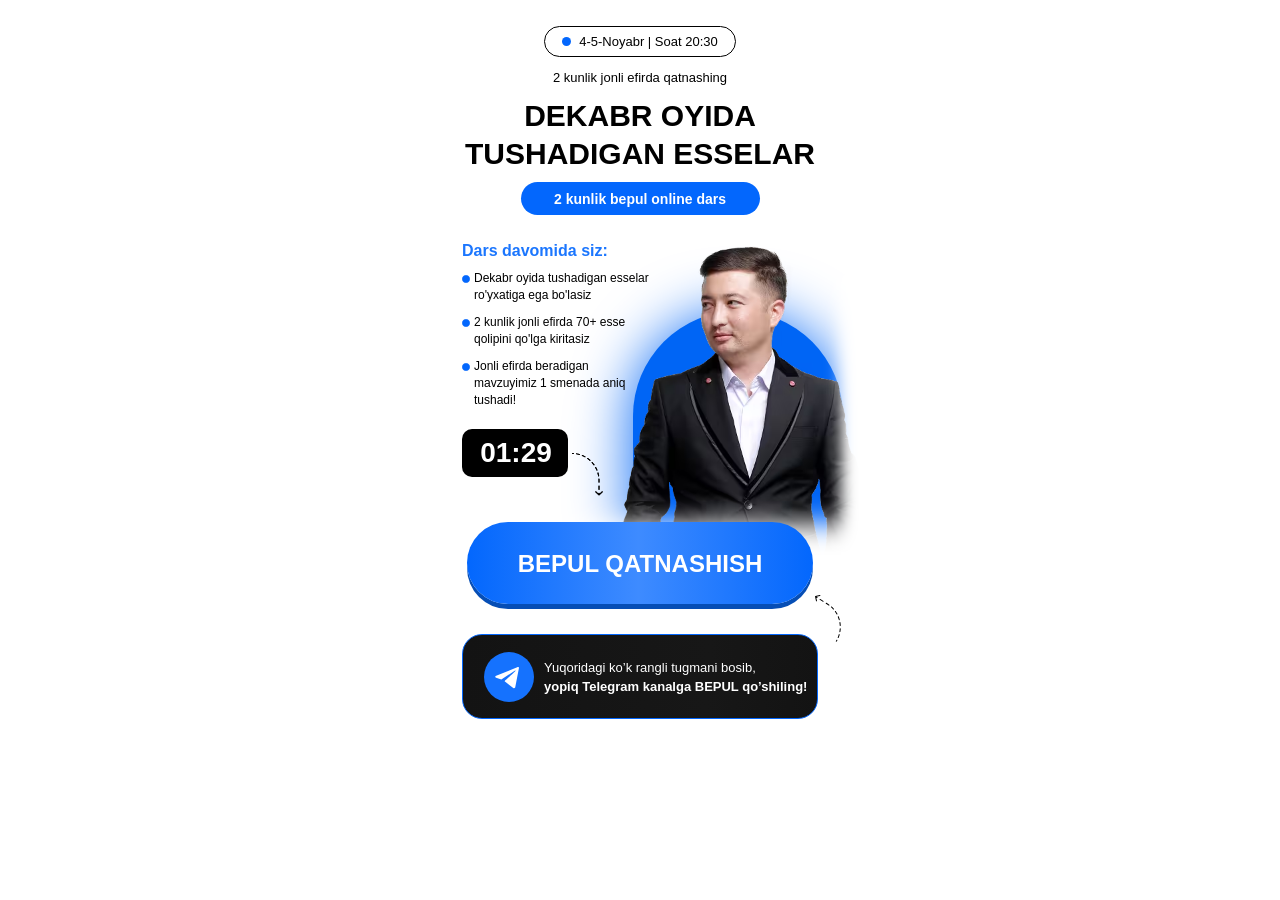
==== commit 67653f29: "push" ====
--- a/a/index.html
+++ b/a/index.html
@@ -125,7 +125,7 @@
       border-radius: 30px;
       gap: 9px;
       padding: 8px 0 7px 0;
-      background-color: #F53B3C;
+      background-color: #0367FD;
       position: relative;
       z-index: 30
     }
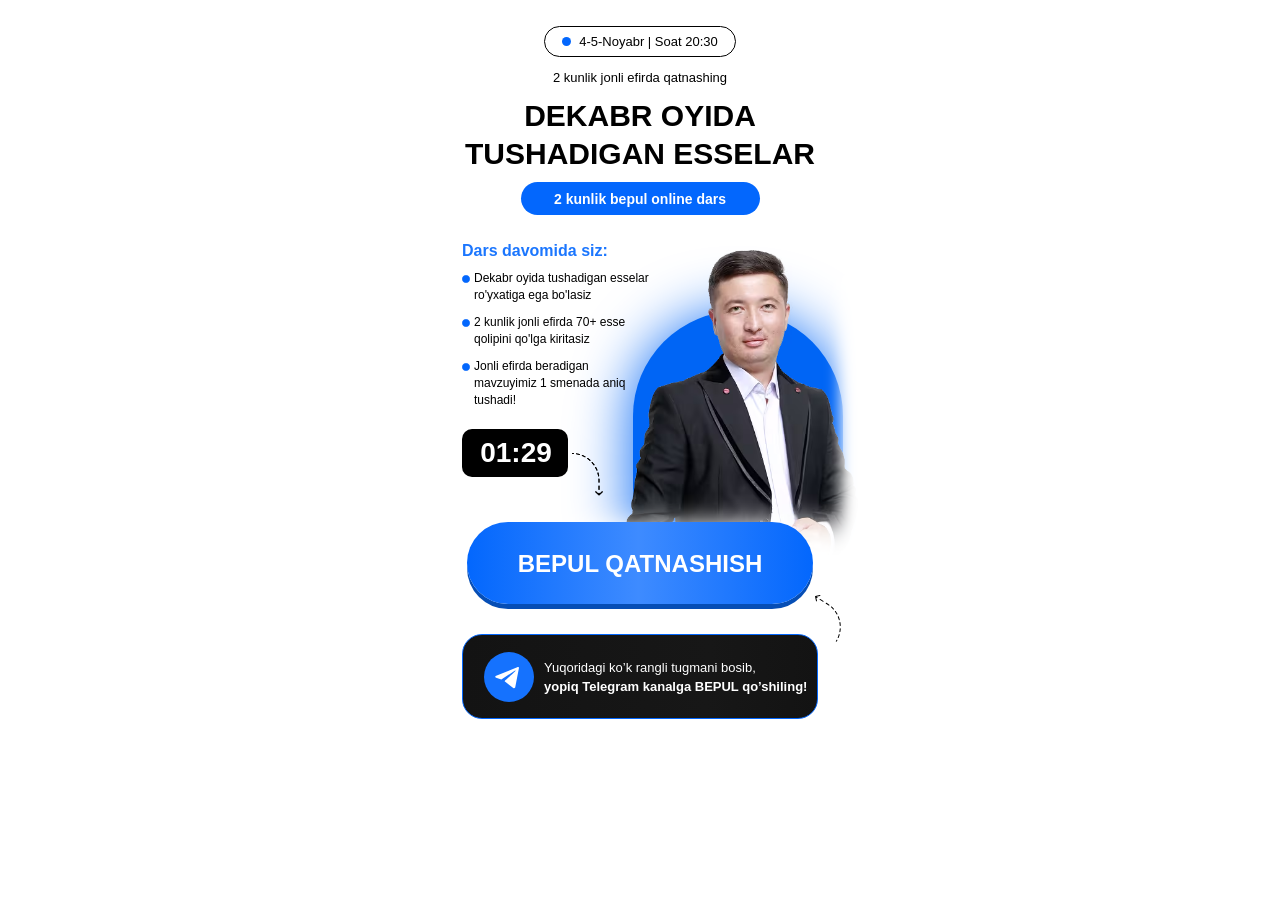
==== commit b90f7e47: "push" ====
--- a/a/index.html
+++ b/a/index.html
@@ -480,7 +480,7 @@
               </li>
             </ul>
 
-            <img src="./images/speaker.avif" alt="Speaker rasmi" loading="lazy" decoding="async"
+            <img src="/b/images/speaker.avif" alt="Speaker rasmi" loading="lazy" decoding="async"
               class="expert__img blur-up speakerImg" width="244" height="341">
             <div class="date__speaker-bg"></div>
             <div style="margin-bottom: 30px;">
